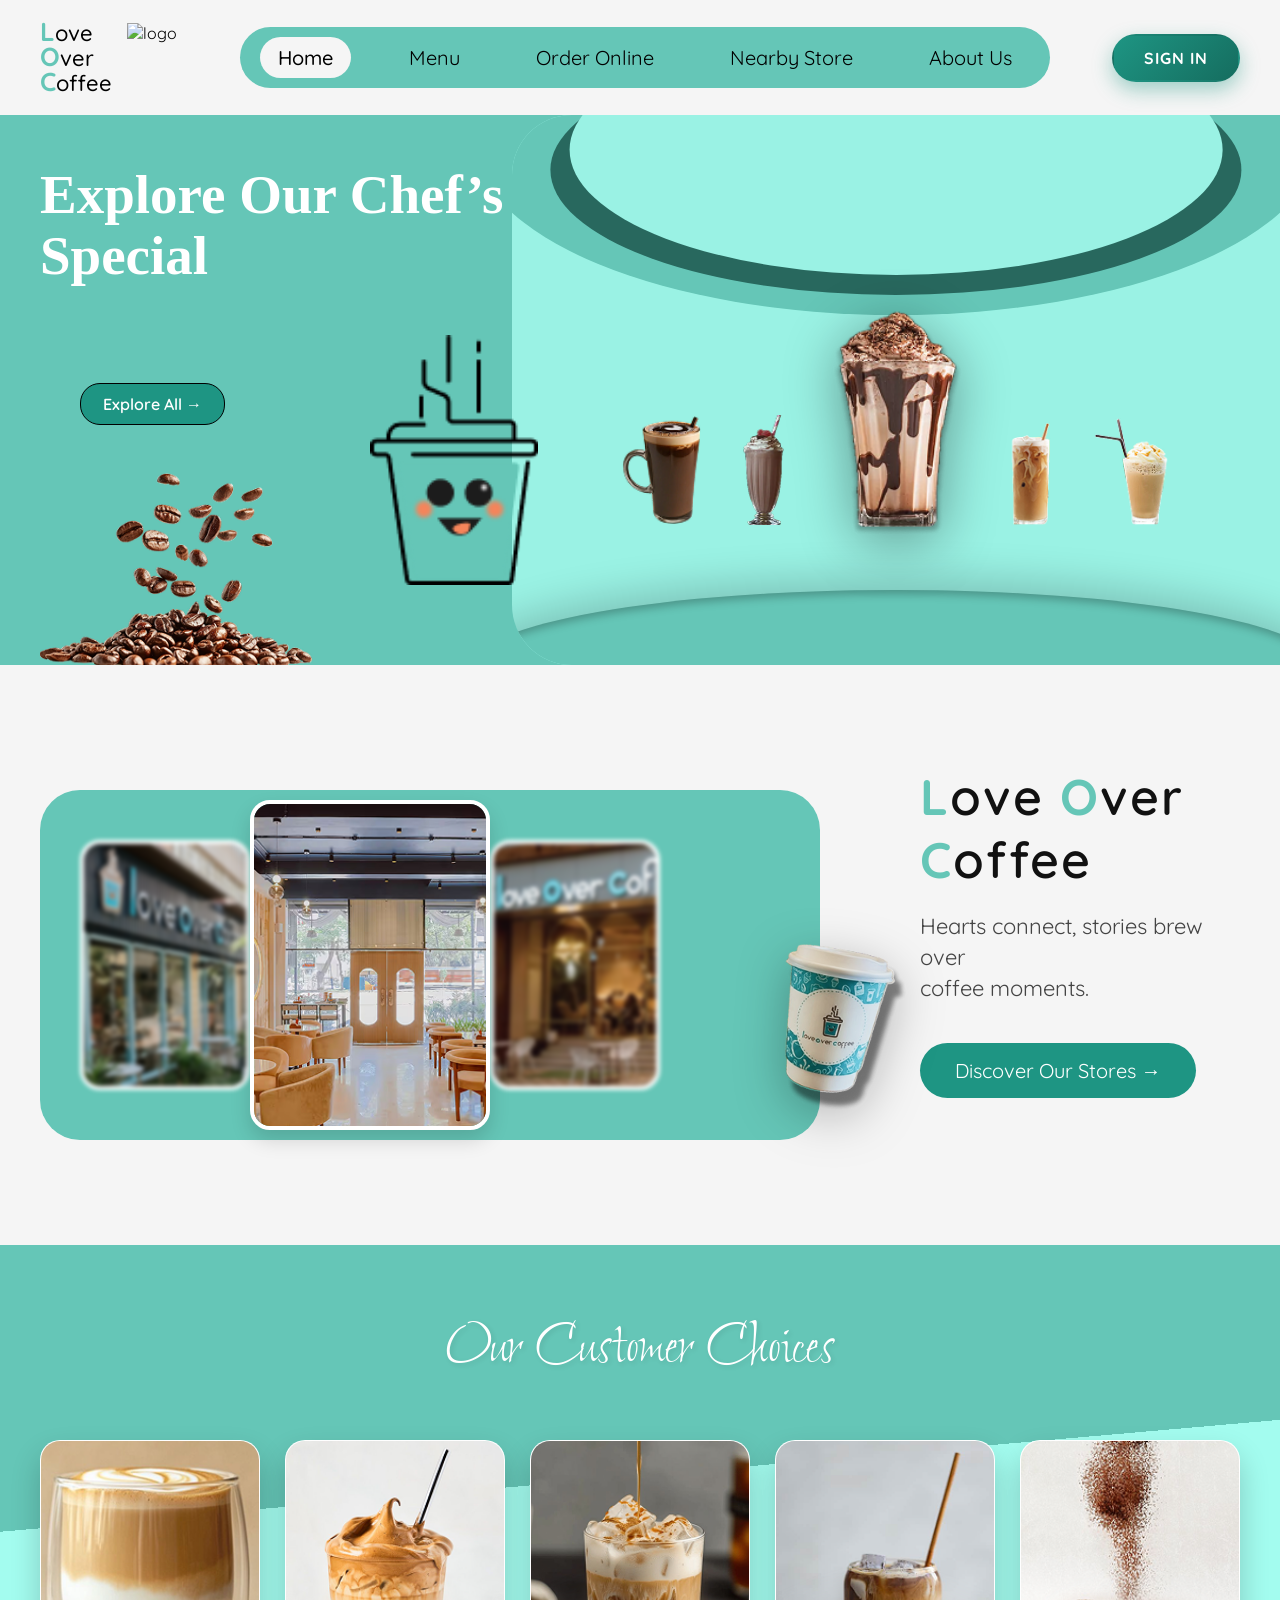
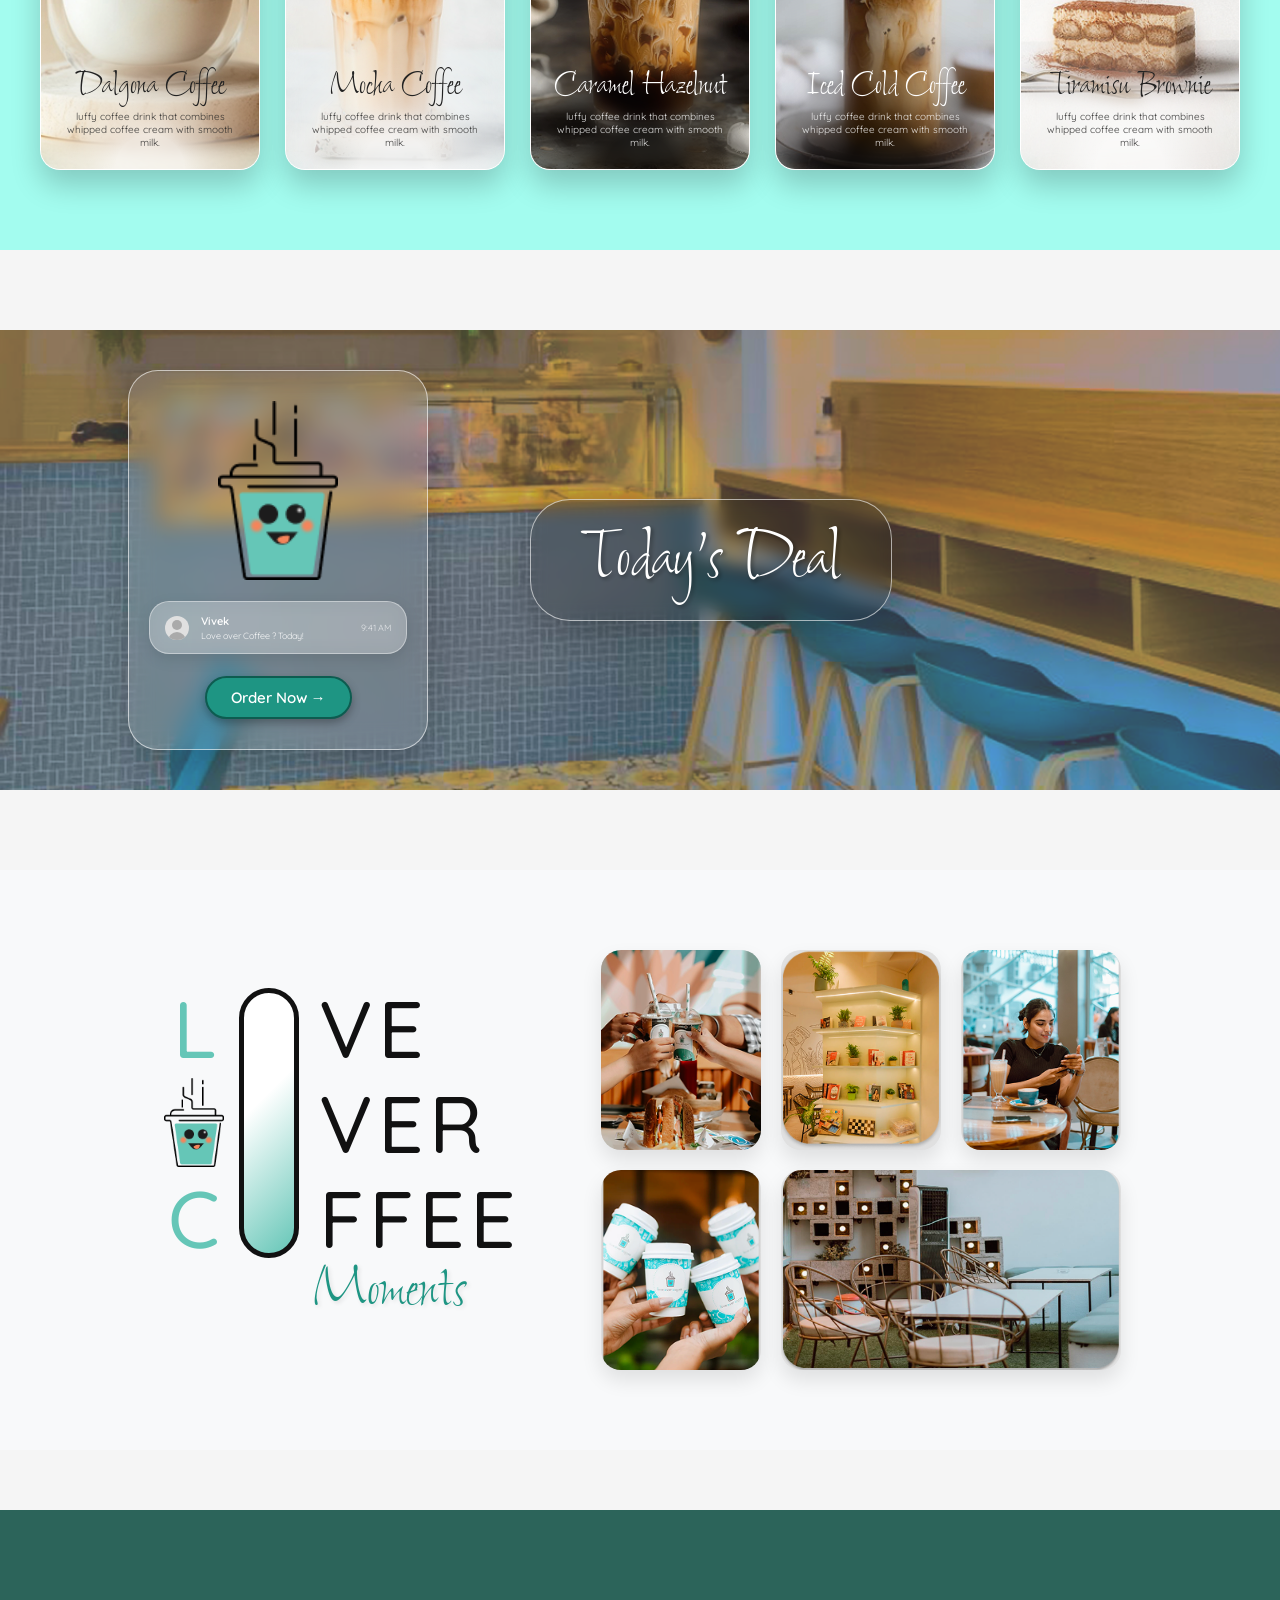
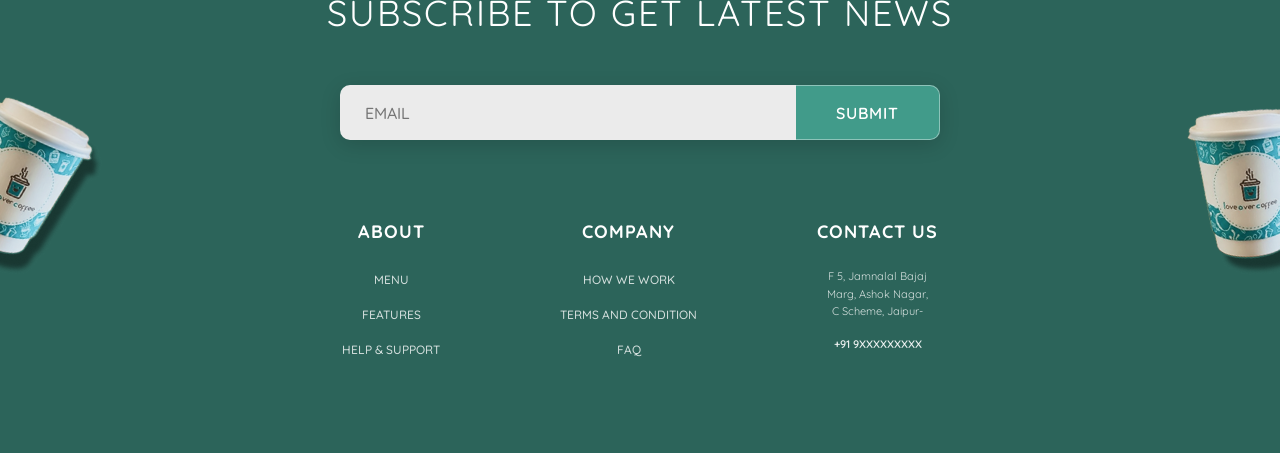
==== index.html @ 2e18c9c2 "Initial commit: Complete coffee shop landing page" ====
<!DOCTYPE html>
<html lang="en">
<head>
  <meta charset="UTF-8" />
  <meta name="viewport" content="width=device-width, initial-scale=1.0"/>
  <title>Love Over Coffee</title>
  <link rel="stylesheet" href="style.css" />
  <link href="https://fonts.googleapis.com/css2?family=Quicksand:wght@400;600;700&display=swap" rel="stylesheet">
  <link href="https://fonts.googleapis.com/css2?family=Shalimar&display=swap" rel="stylesheet">
</head>

<body>

<!-- NAVBAR -->
<header class="navbar">
    <div class="logo">

        <div class="logo-text">
          <span class="l">L</span><span>ove</span><br>
          <span class="o">O</span><span>ver</span><br>
          <span class="c">C</span><span>offee</span>
        </div>
      
        <img src="assets/images/logo.png" alt="logo" class="logo-icon">
      
      </div>
  <nav class="menu">
    <a class="active">Home</a>
    <a>Menu</a>
    <a>Order Online</a>
    <a>Nearby Store</a>
    <a>About Us</a>
  </nav>

  <button class="btn">Sign In</button>
</header>

<!-- HERO -->
<section class="hero">

    <!-- LEFT CONTENT -->
    <div class="hero-left">
      <h1>Explore Our Chef’s<br>Special</h1>
      <div class="hero-left-bottom">
        <img src="assets/Hero/beans.png" class="beans">
        <button class="explore-btn">Explore All &rarr;</button>
        <img src="assets/images/Logo.png" class="hero-cup">
      </div>
    </div>
  
    <!-- RIGHT SHOWCASE -->
    <div class="hero-right">
  
      <!-- BACKGROUND CURVES -->
      <div class="bg">
        <div class="ellipse e1"></div>
        <div class="ellipse e2"></div>
        <div class="ellipse e3"></div>
        <div class="ellipse e4"></div>
        
      </div>
  
      <!-- COFFEE IMAGES -->
      <div class="carousel">
        <img src="assets/Hero/c1.png" class="coffee" onclick="moveToCenter(0)">
        <img src="assets/Hero/c2.png" class="coffee" onclick="moveToCenter(1)">
        <img src="assets/Hero/c3.png" class="coffee active" onclick="moveToCenter(2)">
        <img src="assets/Hero/c4.png" class="coffee" onclick="moveToCenter(3)">
        <img src="assets/Hero/c5.png" class="coffee" onclick="moveToCenter(4)">
      </div>
  
    </div>
  </section>

<!-- ABOUT / STORES -->
<section class="about-stores">
  <div class="about-left">
    <div class="green-blob"></div>
    <div class="store-collage">
      <img src="assets/images/store1.png" alt="Store Front" class="store-img img1">
      <img src="assets/images/store2.png" alt="Store Interior" class="store-img img2">
      <img src="assets/images/store3.png" alt="Store Exterior" class="store-img img3">
    </div>
    <img src="assets/images/coffeeCup.png" alt="Coffee Cup" class="about-cup">
  </div>
  
  <div class="about-right">
    <h2><span class="teal">L</span>ove <span class="teal">O</span>ver <span class="teal">C</span>offee</h2>
    <p>Hearts connect, stories brew over<br>coffee moments.</p>
    <button class="discover-btn">Discover Our Stores &rarr;</button>
  </div>
</section>

<!-- CUSTOMER CHOICES -->
<section class="choices">
  <h2>Our Customer Choices</h2>

  <div class="cards">
    <div class="card">
      <div class="card-img-wrapper">
        <img src="assets/images/dalgona.png">
        <div class="blur-overlay"></div>
      </div>
      <div class="card-content">
        <h3>Dalgona Coffee</h3>
        <p>luffy coffee drink that combines<br>whipped coffee cream with smooth milk.</p>
      </div>
    </div>

    <div class="card">
      <div class="card-img-wrapper">
        <img src="assets/images/mocha.png">
        <div class="blur-overlay"></div>
      </div>
      <div class="card-content">
        <h3>Mocha Coffee</h3>
        <p>luffy coffee drink that combines<br>whipped coffee cream with smooth milk.</p>
      </div>
    </div>

    <div class="card">
      <div class="card-img-wrapper">
        <img src="assets/images/caramel.png">
        <div class="blur-overlay"></div>
      </div>
      <div class="card-content">
        <h3>Caramel Hazelnut</h3>
        <p>luffy coffee drink that combines<br>whipped coffee cream with smooth milk.</p>
      </div>
    </div>

    <div class="card">
      <div class="card-img-wrapper">
        <img src="assets/images/iced.png">
        <div class="blur-overlay"></div>
      </div>
      <div class="card-content">
        <h3>Iced Cold Coffee</h3>
        <p>luffy coffee drink that combines<br>whipped coffee cream with smooth milk.</p>
      </div>
    </div>

    <div class="card">
      <div class="card-img-wrapper">
        <img src="assets/images/tiramisu.png">
        <div class="blur-overlay"></div>
      </div>
      <div class="card-content">
        <h3>Tiramisu Brownie</h3>
        <p>luffy coffee drink that combines<br>whipped coffee cream with smooth milk.</p>
      </div>
    </div>
  </div>
</section>

<!-- OFFER -->
<section class="offer">
  <div class="offer-content">
    
    <!-- Left Glass Panel -->
    <div class="offer-glass-panel">
      <!-- Cute Cup Placeholder -->
      <img src="assets/images/Logo.png" alt="Cute Cup" class="offer-cup-img">
      
      <!-- Notification Bubble -->
      <div class="offer-notification">
        <div class="notif-avatar"></div>
        <div class="notif-text">
          <strong>Vivek</strong>
          <p>Love over Coffee ? Today!</p>
        </div>
        <span class="notif-time">9:41 AM</span>
      </div>
      
      <!-- Order Button -->
      <button class="offer-order-btn">Order Now &rarr;</button>
    </div>
    
    <!-- Right Title Box -->
    <div class="offer-title-box">
      <h2>Today's Deal</h2>
    </div>
    
  </div>
</section>

<!-- GALLERY -->
<section class="gallery">
  <div class="gallery-content">
    
    <!-- Left: Typography Art -->
    <div class="gallery-text-art">
      <div class="text-grid">
        <!-- Row 1 -->
        <div class="text-row">
          <span class="teal-text left-char">L</span>
          <span class="right-chars">VE</span>
        </div>
        <!-- Row 2 -->
        <div class="text-row">
          <div class="left-char cup-char">
            <img src="assets/images/Logo.png" alt="Cup Icon">
          </div>
          <span class="right-chars">VER</span>
        </div>
        <!-- Row 3 -->
        <div class="text-row">
          <span class="teal-text left-char">C</span>
          <span class="right-chars">FFEE</span>
        </div>
        
        <!-- The Absolute Tall O -->
        <div class="tall-o"></div>
      </div>
      
      <div class="inspiration-text">Moments</div>
    </div>
    
    <!-- Right: Image Collage -->
    <div class="gallery-images">
      <img src="assets/gallery/img1.png" class="gal-img img-1" alt="Gallery Image">
      <img src="assets/gallery/img2.png" class="gal-img img-2" alt="Gallery Image">
      <img src="assets/gallery/img3.png" class="gal-img img-3" alt="Gallery Image">
      <img src="assets/gallery/img4.png" class="gal-img img-4" alt="Gallery Image">
      <img src="assets/gallery/img5.png" class="gal-img img-5" alt="Gallery Image">
    </div>

  </div>
</section>

<!-- FOOTER -->
<footer class="site-footer">
  <!-- Decorative Cups -->
  <img src="assets/images/coffeeCup.png" alt="Decorative Cup" class="footer-cup left-cup">
  <img src="assets/images/coffeeCup.png" alt="Decorative Cup" class="footer-cup right-cup">
  
  <div class="footer-content">
    <h2 class="footer-heading">SUBSCRIBE TO GET LATEST NEWS</h2>

    <div class="subscribe-box">
      <input type="email" placeholder="EMAIL"/>
      <button>SUBMIT</button>
    </div>

    <div class="footer-links-grid">
      <div class="footer-col">
        <h3>ABOUT</h3>
        <ul>
          <li><a href="#">MENU</a></li>
          <li><a href="#">FEATURES</a></li>
          <li><a href="#">HELP & SUPPORT</a></li>
        </ul>
      </div>

      <div class="footer-col">
        <h3>COMPANY</h3>
        <ul>
          <li><a href="#">HOW WE WORK</a></li>
          <li><a href="#">TERMS AND CONDITION</a></li>
          <li><a href="#">FAQ</a></li>
        </ul>
      </div>

      <div class="footer-col contact-col">
        <h3>CONTACT US</h3>
        <p>F 5, Jamnalal Bajaj<br>Marg, Ashok Nagar,<br>C Scheme, Jaipur-</p>
        <p class="phone">+91 9XXXXXXXXX</p>
      </div>
    </div>
  </div>
</footer>

<script src="script.js"></script>
</body>
</html>
---- style.css ----
* {
    margin: 0;
    padding: 0;
    box-sizing: border-box;
    font-family: 'Quicksand', sans-serif;
  }
  
  body {
    background: #f5f5f5;
  }
  
  /* NAVBAR */
 
  
  .logo {
    display: flex;
    align-items: center;
    gap: 15px;
  }
  
  /* TEXT STYLE */
  .logo-text {
    font-size: 22px;
    line-height: 24px;
    font-weight: 500;
  }
  
  /* Highlight letters */
  .logo-text .l,
  .logo-text .o,
  .logo-text .c {
    color: #65C6B7;
    font-weight: 700;
    font-size: 26px;
  }
  
  /* ICON */
  .logo-icon {
    height: 55px;
  }
  .navbar {
    display: flex;
    justify-content: space-between;
    align-items: center;
    padding: 20px 40px;
  }
  
  /* MENU CONTAINER */
  .menu {
    display: flex;
    gap: 40px;
    background: #65C6B7;
    padding: 10px 20px;
    border-radius: 50px;
  }
  
  /* LINKS */
  .menu a {
    text-decoration: none;
    color: black;
    font-size: 20px;
    padding: 8px 18px;
    border-radius: 30px;
    transition: all 0.3s ease;
    cursor: pointer;
  }
  
  /* ACTIVE TAB */
  .menu .active {
    background: #f5f5f5;
    font-weight: 500;
  }
  
  /* HOVER EFFECT 🔥 */
  .menu a:hover {
    background: rgba(255, 255, 255, 0.7);
    transform: translateY(-2px);
  }
  
  /* SIGN IN BUTTON */
  .signin {
    background: #65C6B7;
    border: none;
    padding: 10px 20px;
    border-radius: 30px;
    font-size: 16px;
    cursor: pointer;
    transition: 0.3s;
  }
  
  .signin:hover {
    transform: scale(1.05);
  }
  
  /* LOGO */
  .logo-icon {
    height: 70px;
  }

  
  
  .btn {
    background: linear-gradient(135deg, #1e9583 0%, #156d5f 100%);
    color: white;
    border: 2px solid transparent;
    padding: 12px 30px;
    border-radius: 30px;
    font-size: 16px;
    font-weight: 700;
    font-family: 'Quicksand', sans-serif;
    letter-spacing: 1px;
    text-transform: uppercase;
    cursor: pointer;
    box-shadow: 0 8px 20px rgba(30, 149, 131, 0.4);
    transition: all 0.3s cubic-bezier(0.25, 0.8, 0.25, 1);
    position: relative;
    overflow: hidden;
  }
  
  .btn::before {
    content: '';
    position: absolute;
    top: 0;
    left: -150%;
    width: 60%;
    height: 100%;
    background: linear-gradient(to right, rgba(255,255,255,0) 0%, rgba(255,255,255,0.4) 50%, rgba(255,255,255,0) 100%);
    transform: skewX(-25deg);
    transition: left 0.6s ease;
  }

  .btn:hover::before {
    left: 150%;
  }

  .btn:hover {
    transform: translateY(-3px);
    box-shadow: 0 12px 25px rgba(30, 149, 131, 0.6);
    background: linear-gradient(135deg, #24b09b 0%, #1a8271 100%);
  }
  
  .btn:active {
    transform: translateY(1px);
    box-shadow: 0 5px 10px rgba(30, 149, 131, 0.4);
  }
  
  /* HERO */
  .hero {
    display: flex;
    position: relative;
    padding: 40px 0 0 40px;
    background: #65C6B7;
    margin-bottom: 20px;
    overflow: hidden;
    z-index: 2;
    height: 550px;
  }
  
  .hero-left {
    width: 45%;
    color: white;
    display: flex;
    flex-direction: column;
    position: relative;
    z-index: 10;
  }
  
  .hero-left h1 {
    font-size: 55px;
    font-family: serif;
    line-height: 1.1;
    margin-top: 10px;
  }
  
  .hero-left-bottom {
    position: absolute;
    bottom: 0;
    left: 0;
    width: 100%;
    height: 350px;
  }
  
  .beans {
    width: 280px;
    position: absolute;
    top: 150px;
    /* bottom: -60px; */
    left: 0px;
  }
  
  .explore-btn {
    background: #1E9583;
    color: white;
    border: 1px solid #000;
    padding: 10px 22px;
    border-radius: 20px;
    cursor: pointer;
    position: absolute;
    bottom: 240px;
    left: 40px;
    font-size: 16px;
    font-weight: 600;
    white-space: nowrap;
    z-index: 2;
  }
  
  .hero-cup {
    height: 250px;
    position: absolute;
    bottom: 80px;
    left: 330px;
    z-index: 1;
  }
  
  .hero-right {
    position: absolute;
    right: 0;
    top: 0;
    width: 60%;
    height: 100%;
    display: flex;
    align-items: center;
    justify-content: center;
    z-index: 1;
  }
  
  .bg {
    position: absolute;
    width: 100%;
    height: 100%;
    top: 0;
    left: 0;
    overflow: hidden;
    background: #9AF2E4;
    pointer-events: none;
    border-top-left-radius: 60px;
    border-bottom-left-radius: 60px;
  }
  
  .ellipse {
    position: absolute;
    border-radius: 50%;
  }
  
  .e1 {
    width: 110%;
    height: 150px;
    background: #65C6B7;
    box-shadow: 
          inset 0 4px 8px rgba(0,0,0,0.25),
          0 -10px 40px rgba(0,0,0,0.2);
    left: -5%;
    bottom: 0;
    transform: translateY(50%);
  }
  
  .e2 {
    width: 110%;
    height: 350px;
    top: -150px;
    left: -5%;
    background: #65C6B7;
  }
  
  .e3 {
    width: 90%;
    height: 250px;
    left: 50%;
    top: -70px;
    background: #28685e;
    transform: translateX(-50%);
  }
  
  .e4 {
    width: 85%;
    height: 250px;
    left: 50%;
    background: #9AF2E4;
    top: -90px;
    transform: translateX(-50%);
  }
  
  .light {
    position: absolute;
    left: 50%;
    top: 50px;
    width: 250px;
    height: 450px;
    background: linear-gradient(to bottom, rgba(255,255,255,0.7), transparent);
    clip-path: polygon(30% 0, 70% 0, 100% 100%, 0 100%);
    transform: translateX(-50%);
    z-index: 1;
    pointer-events: none;
  }
  
  
  .carousel {
    position: absolute;
    width: 100%;
    top: 190px;
    display: flex;
    justify-content: center;
    align-items: flex-end;
    gap: 35px;
  }
  
  /* COFFEE IMAGES */
  .coffee {
    height: 110px;
    cursor: pointer;
    transition: all 0.6s ease;
  }
  
  /* CENTER IMAGE */
  .coffee.active {
    height: 220px;
    transform: scale(1.1);
    z-index: 10;
    filter: drop-shadow(0 10px 25px rgba(0,0,0,0.4));
  }
  
  /* ABOUT STORES SECTION */
  .about-stores {
    display: flex;
    align-items: flex-start;
    /* justify-content: center; */
    padding: 80px 40px;
    background: #f5f5f5;
    gap: 380px;
    overflow: hidden;
  }
  
  .about-left {
    position: relative;
    width: 500px;
    height: 400px;
    display: flex;
    align-items: center;
  }
  
  .green-blob {
    position: absolute;
    left: 0;
    width: 780px;
    height: 350px;
    background: #65C6B7;
    border-radius: 40px;
    z-index: 1;
  }
  
  .store-collage {
    position: relative;
    z-index: 2;
    display: flex;
    align-items: center;
    
    margin-left: 40px;
  }
  
  .store-img {
    border-radius: 20px;
    object-fit: cover;
    border: 4px solid white;
    background: #ccc;
  }
  
  .img1, .img3 {
    width: 170px;
    height: 250px;
    filter: blur(2px);
    transition: filter 0.3s ease;
  }
  
  .img1:hover, .img3:hover {
    filter: blur(0);
  }
  
  .img2 {
    width: 240px;
    height: 330px;
    z-index: 3;
    box-shadow: 0 10px 20px rgba(0,0,0,0.15);
  }
  
  .about-cup {
    position: absolute;
    right: -420px;
    bottom: 20px;
    height: 250px;
    z-index: 4;
    filter: drop-shadow(0 15px 25px rgba(0,0,0,0.3));
  }
  
  .about-right {
    width: 450px;
  }
  
  .about-right h2 {
    font-size: 50px;
    font-weight: 600;
    color: #111;
    letter-spacing: 2px;
    margin-bottom: 20px;
  }
  
  .about-right h2 .teal {
    color: #65C6B7;
    font-weight: 700;
  }
  
  .about-right p {
    font-size: 22px;
    color: #444;
    margin-bottom: 40px;
    line-height: 1.4;
  }
  
  .discover-btn {
    background: #1E9583;
    color: white;
    border: none;
    padding: 15px 35px;
    border-radius: 30px;
    font-size: 20px;
    cursor: pointer;
    display: inline-flex;
    align-items: center;
    gap: 10px;
    transition: all 0.3s;
  }
  
  .discover-btn:hover {
    background: #157A6B;
    transform: translateY(-2px);
  }

  /* CARDS SECTION */
  .choices {
    background: linear-gradient(175deg, #65C6B7 40%, #a3fcef 40%);
    padding: 60px 20px 80px 20px;
    text-align: center;
    overflow: hidden;
  }
  
  .choices h2 {
    font-family: 'Shalimar', cursive;
    font-size: 70px;
    color: white;
    font-weight: 400;
    margin-bottom: 50px;
    text-shadow: 2px 2px 5px rgba(0,0,0,0.1);
  }
  
  .cards {
    display: flex;
    justify-content: center;
    gap: 25px;
    flex-wrap: wrap;
  }
  
  .card {
    width: 220px;
    height: 330px;
    position: relative;
    border-radius: 20px;
    overflow: hidden;
    box-shadow: 0 15px 30px rgba(0,0,0,0.2);
    border: 1px solid rgba(255,255,255,0.3);
    background: #fff;
  }
  
  .card-img-wrapper {
    position: absolute;
    top: 0;
    left: 0;
    width: 100%;
    height: 100%;
    z-index: 1;
  }
  
  .card-img-wrapper img {
    width: 100%;
    height: 100%;
    object-fit: cover;
  }
  
  .blur-overlay {
    position: absolute;
    bottom: 0;
    left: 0;
    width: 100%;
    height: 100%;
    backdrop-filter: blur(8px);
    -webkit-backdrop-filter: blur(8px);
    -webkit-mask-image: radial-gradient(circle at bottom center, black 10%, transparent 60%);
    mask-image: radial-gradient(circle at bottom center, black 10%, transparent 60%);
  }
  
  /* Color overlays for readability based on card index */
  .card:nth-child(1) .blur-overlay,
  .card:nth-child(2) .blur-overlay,
  .card:nth-child(5) .blur-overlay {
    background: radial-gradient(circle at bottom center, rgba(255,255,255,0.7) 10%, transparent 60%);
  }
  
  .card:nth-child(3) .blur-overlay,
  .card:nth-child(4) .blur-overlay {
    background: radial-gradient(circle at bottom center, rgba(0,0,0,0.6) 10%, transparent 60%);
  }
  
  .card-content {
    position: absolute;
    bottom: 0;
    left: 0;
    width: 100%;
    padding: 20px 15px;
    z-index: 2;
    text-align: center;
    display: flex;
    flex-direction: column;
    align-items: center;
  }
  
  .card:nth-child(1) .card-content,
  .card:nth-child(2) .card-content,
  .card:nth-child(5) .card-content {
    color: #222;
  }
  
  .card:nth-child(3) .card-content,
  .card:nth-child(4) .card-content {
    color: #fff;
  }
  
  .card-content h3 {
    font-family: 'Shalimar', cursive;
    font-size: 38px;
    font-weight: 400;
    margin-bottom: 5px;
    line-height: 1;
  }
  
  .card-content p {
    font-size: 10px;
    line-height: 1.3;
    opacity: 0.85;
    width: 90%;
  }
  
  /* OFFER SECTION */
  .offer {
    background: url('assets/images/offerBG.png') no-repeat center center/cover;
    min-height: 450px;
    display: flex;
    align-items: center;
    padding: 40px 10%;
    margin: 80px 0;
    position: relative;
    overflow: hidden;
  }
  
  .offer-content {
    display: flex;
    align-items: center;
    width: 100%;
    position: relative;
  }
  
  /* Glass Panel */
  .offer-glass-panel {
    width: 300px;
    height: 380px;
    background: rgba(255, 255, 255, 0.1);
    backdrop-filter: blur(12px);
    -webkit-backdrop-filter: blur(12px);
    border: 1px solid rgba(255, 255, 255, 0.6);
    border-radius: 30px;
    display: flex;
    flex-direction: column;
    align-items: center;
    padding: 20px;
    box-shadow: 0 15px 35px rgba(0,0,0,0.2);
    z-index: 2;
  }
  
  .offer-cup-img {
    width: 120px;
    margin-top: 10px;
    margin-bottom: auto;
  }
  
  /* Notification Bubble */
  .offer-notification {
    width: 100%;
    background: rgba(255, 255, 255, 0.25);
    backdrop-filter: blur(10px);
    -webkit-backdrop-filter: blur(10px);
    border: 1px solid rgba(255, 255, 255, 0.4);
    border-radius: 20px;
    display: flex;
    align-items: center;
    padding: 12px 15px;
    gap: 12px;
    margin-bottom: auto;
    box-shadow: 0 5px 15px rgba(0,0,0,0.1);
  }
  
  .notif-avatar {
    width: 24px;
    height: 24px;
    background: #e0e0e0;
    border-radius: 50%;
    position: relative;
    overflow: hidden;
    display: flex;
    justify-content: center;
    align-items: flex-end;
  }
  
  .notif-avatar::before {
    content: '';
    position: absolute;
    top: 4px;
    width: 10px;
    height: 10px;
    background: #aaa;
    border-radius: 50%;
  }
  .notif-avatar::after {
    content: '';
    position: absolute;
    bottom: -4px;
    width: 18px;
    height: 12px;
    background: #aaa;
    border-radius: 10px 10px 0 0;
  }
  
  .notif-text {
    flex: 1;
    color: white;
  }
  
  .notif-text strong {
    display: block;
    font-size: 11px;
    font-weight: 600;
    margin-bottom: 2px;
  }
  
  .notif-text p {
    font-size: 9px;
    margin: 0;
    opacity: 0.9;
  }
  
  .notif-time {
    font-size: 9px;
    color: white;
    opacity: 0.7;
  }
  
  /* Order Button */
  .offer-order-btn {
    background: #1E9583;
    color: white;
    border: 2px solid #0d5c50;
    padding: 10px 24px;
    border-radius: 25px;
    font-size: 15px;
    font-weight: 600;
    cursor: pointer;
    display: flex;
    align-items: center;
    gap: 8px;
    margin-bottom: 10px;
    box-shadow: 0 4px 10px rgba(0,0,0,0.3);
    transition: transform 0.2s;
  }
  
  .offer-order-btn:hover {
    transform: scale(1.05);
  }
  
  /* Title Box */
  .offer-title-box {
    margin-left: 10%;
    background: rgba(0, 0, 0, 0.15);
    backdrop-filter: blur(8px);
    -webkit-backdrop-filter: blur(8px);
    border: 1px solid rgba(255, 255, 255, 0.6);
    border-radius: 40px;
    padding: 20px 50px;
    box-shadow: 0 10px 30px rgba(0,0,0,0.2);
    z-index: 1;
  }
  
  .offer-title-box h2 {
    font-family: 'Brush Script MT', 'Shalimar', cursive;
    font-size: 80px;
    color: white;
    font-weight: normal;
    margin: 0;
    text-shadow: 2px 2px 4px rgba(0,0,0,0.4);
    line-height: 1;
  }
  
  /* GALLERY SECTION */
  .gallery {
    padding: 80px 5%;
    background: #f8f9fa;
    display: flex;
    justify-content: center;
  }
  
  .gallery-content {
    display: flex;
    align-items: center;
    justify-content: center;
    width: 100%;
    max-width: 1200px;
    gap: 80px;
  }
  
  /* Typography Art */
  .gallery-text-art {
    display: flex;
    flex-direction: column;
    align-items: center;
  }
  
  .text-grid {
    position: relative;
    display: flex;
    flex-direction: column;
    gap: 15px;
  }
  
  .text-row {
    display: flex;
    align-items: center;
    height: 80px;
  }
  
  .left-char {
    width: 70px;
    text-align: center;
    font-size: 80px;
    font-weight: 500;
    font-family: 'Quicksand', sans-serif;
  }
  
  .teal-text {
    color: #65C6B7;
  }
  
  .cup-char {
    display: flex;
    justify-content: center;
    align-items: center;
  }
  
  .cup-char img {
    width: 60px;
    height: auto;
  }
  
  .right-chars {
    margin-left: 90px;
    font-size: 80px;
    font-weight: 500;
    font-family: 'Quicksand', sans-serif;
    letter-spacing: 5px;
    color: #111;
  }
  
  .tall-o {
    position: absolute;
    left: 80px;
    top: 0;
    width: 60px;
    height: 100%;
    border: 5px solid #111;
    border-radius: 40px;
    background: linear-gradient(135deg, #fff 40%, #65C6B7 100%);
  }
  
  .inspiration-text {
    font-family: 'Shalimar', cursive;
    font-size: 70px;
    color: #1E9583;
    margin-top: -10px;
    margin-left: 100px;
    text-shadow: 2px 2px 4px rgba(0,0,0,0.1);
  }
  
  /* Image Collage Grid */
  .gallery-images {
    display: grid;
    grid-template-columns: 160px 160px 160px;
    grid-template-rows: 200px 200px;
    gap: 20px;
  }
  
  .gal-img {
    width: 100%;
    height: 100%;
    object-fit: cover;
    border-radius: 20px;
    box-shadow: 0 10px 20px rgba(0,0,0,0.1);
    background: #e0e0e0;
  }
  
  .img-1 { grid-column: 1; grid-row: 1; }
  .img-2 { grid-column: 2; grid-row: 1; }
  .img-3 { grid-column: 3; grid-row: 1; }
  .img-4 { grid-column: 1; grid-row: 2; }
  .img-5 { grid-column: 2 / span 2; grid-row: 2; }
  
  /* FOOTER */
  .site-footer {
    background: #2C645A;
    color: white;
    text-align: center;
    padding: 80px 20px;
    position: relative;
    overflow: hidden;
    margin-top: 60px;
  }
  
  .footer-cup {
    position: absolute;
    top: 50%;
    transform: translateY(-50%);
    width: 250px;
    z-index: 1;
  }
  
  .left-cup {
    left: -100px;
    transform: translateY(-50%) rotate(15deg);
  }
  
  .right-cup {
    right: -100px;
    transform: translateY(-50%) rotate(-15deg);
  }
  
  .footer-content {
    position: relative;
    z-index: 2;
    max-width: 1000px;
    margin: 0 auto;
    display: flex;
    flex-direction: column;
    align-items: center;
  }
  
  .footer-heading {
    font-family: 'Quicksand', sans-serif;
    font-size: 36px;
    font-weight: 400;
    letter-spacing: 2px;
    margin-bottom: 50px;
  }
  
  .subscribe-box {
    display: flex;
    align-items: stretch;
    margin-bottom: 80px;
    width: 100%;
    max-width: 600px;
    height: 55px;
    border-radius: 10px;
    box-shadow: 0 5px 20px rgba(0,0,0,0.15);
  }
  
  .subscribe-box input {
    flex: 1;
    padding: 0 25px;
    border: none;
    background: #ebebeb;
    color: #333;
    font-family: 'Quicksand', sans-serif;
    font-size: 16px;
    font-weight: 500;
    border-radius: 10px 0 0 10px;
    outline: none;
  }
  
  .subscribe-box button {
    padding: 0 40px;
    background: #419b8a;
    border: 1px solid rgba(255,255,255,0.4);
    border-left: none;
    color: white;
    font-family: 'Quicksand', sans-serif;
    font-size: 16px;
    font-weight: 600;
    letter-spacing: 1px;
    border-radius: 0 10px 10px 0;
    cursor: pointer;
    transition: background 0.3s;
  }
  
  .subscribe-box button:hover {
    background: #368575;
  }
  
  .footer-links-grid {
    display: flex;
    justify-content: center;
    gap: 120px;
    width: 100%;
  }
  
  .footer-col {
    display: flex;
    flex-direction: column;
    align-items: center;
    text-align: center;
  }
  
  .footer-col h3 {
    font-size: 18px;
    font-weight: 700;
    margin-bottom: 25px;
    letter-spacing: 1px;
  }
  
  .footer-col ul {
    list-style: none;
    padding: 0;
    margin: 0;
  }
  
  .footer-col ul li {
    margin-bottom: 15px;
  }
  
  .footer-col ul li a {
    color: white;
    text-decoration: none;
    font-size: 12px;
    font-weight: 500;
    opacity: 0.8;
    transition: opacity 0.3s;
  }
  
  .footer-col ul li a:hover {
    opacity: 1;
  }
  
  .footer-col p {
    font-size: 11px;
    line-height: 1.6;
    margin: 0 0 15px 0;
    opacity: 0.8;
  }
  
  .footer-col .phone {
    font-size: 11px;
    font-weight: 600;
    opacity: 0.9;
  }
  
  /* --- RESPONSIVENESS --- */
  
  /* Tablets (max-width: 1024px) */
  @media (max-width: 1024px) {
    .menu {
      gap: 15px;
      padding: 10px 15px;
    }
    .menu a {
      font-size: 16px;
      padding: 6px 12px;
    }
    .hero {
      height: 500px;
      margin-bottom: 20px;
      padding: 30px 0 0 30px;
    }
    .hero-left h1 {
      font-size: 45px;
    }
    .hero-cup {
      height: 200px;
      bottom: 60px;
      left: 45%;
    }
    .explore-btn {
      left: 30px;
      bottom: 200px;
    }
    .beans {
      width: 220px;
      top: 200px;
      left: 0px;
    }
    .e2 {
      top: -180px;
    }
    .e3 {
      top: -90px;
    }
    .e4 {
      top: -110px;
    }
    
    /* About Stores */
    .about-stores {
      flex-direction: column;
      gap: 50px;
      padding: 60px 20px;
      align-items: center;
    }
    .about-left {
      width: 100%;
      height: 350px;
      justify-content: center;
    }
    .green-blob {
      width: 600px;
      left: 50%;
      transform: translateX(-50%);
    }
    .store-collage {
      margin-left: -50px;
    }
    .img1, .img3 {
      width: 130px;
      height: 200px;
    }
    .img2 {
      width: 180px;
      height: 260px;
    }
    .about-cup {
      right: auto;
      left: 50%;
      margin-left: 150px;
      height: 200px;
    }
    .about-right {
      width: 100%;
      display: flex;
      flex-direction: column;
      align-items: center;
      text-align: center;
    }
    .about-right p {
      font-size: 16px;
    }

    /* Offer Section */
    .offer {
      padding: 40px 5%;
    }
    .offer-title-box {
      margin-left: 5%;
      padding: 20px 30px;
    }
    .offer-title-box h2 {
      font-size: 60px;
    }

    /* Gallery Section */
    .gallery-content {
      flex-direction: column;
      gap: 50px;
    }

    /* Footer Section */
    .footer-links-grid {
      gap: 40px;
    }
    .subscribe-box {
      max-width: 500px;
    }
    .left-cup, .right-cup {
      width: 180px;
    }
    .left-cup {
      left: -80px;
    }
    .right-cup {
      right: -80px;
    }
  }
  
  /* Mobile (max-width: 768px) */
  @media (max-width: 768px) {
    .navbar {
      flex-wrap: wrap;
      gap: 20px;
      justify-content: center;
      padding: 20px;
    }
    .menu {
      flex-wrap: wrap;
      justify-content: center;
      width: 100%;
    }
    .btn {
      display: none; 
    }
  
    .hero {
      flex-direction: column;
      height: auto;
      padding: 20px;
    }
    
    .hero-left {
      width: 100%;
      height: 350px; 
      margin-bottom: 20px;
    }
    
    .hero-left h1 {
      text-align: center;
      font-size: 35px;
      margin-top: 0;
    }
    
    .hero-left-bottom {
      position: relative;
      height: 250px;
      display: flex;
      justify-content: center;
      align-items: flex-end;
    }
    
    .beans, .explore-btn, .hero-cup {
      position: relative;
      top: auto;
      bottom: auto;
      left: auto;
    }
    
    .beans {
      width: 150px;
      margin-bottom: -20px;
    }
    
    .explore-btn {
      margin-bottom: 30px;
      margin-left: -20px;
      z-index: 10;
    }
    
    .hero-cup {
      height: 150px;
      margin-bottom: -10px;
      margin-left: -20px;
    }
  
    .hero-right {
      position: relative;
      width: 100%;
      height: 400px;
    }
  
    .bg {
      border-radius: 40px;
    }
  
    .e2 {
      height: 250px;
      top: -100px;
    }
    .e3 {
      height: 150px;
      top: -40px;
    }
    .e4 {
      height: 150px;
      top: -60px;
    }
    .e1 {
      height: 100px;
    }
    .light {
      height: 300px;
      top: 30px;
      width: 150px;
    }
    .carousel {
      top: 150px;
      gap: 15px;
    }
    .coffee {
      height: 70px;
    }
    .coffee.active {
      height: 150px;
    }
  
    .cards {
      flex-direction: column;
      align-items: center;
    }
    
    /* Gallery Section */
    .gallery-images {
      transform: scale(0.85);
      transform-origin: center;
      margin: -20px 0;
    }
    .text-grid {
      transform: scale(0.8);
      transform-origin: center;
    }

    /* About Stores */
    .about-stores {
      flex-direction: column;
      gap: 30px;
      padding: 40px 15px;
      align-items: center;
    }
    .about-left {
      width: 100%;
      height: 250px;
      justify-content: center;
    }
    .green-blob {
      width: 100%;
      max-width: 400px;
      height: 200px;
      left: 50%;
      transform: translateX(-50%);
    }
    .store-collage {
      margin-left: -40px;
      gap: 10px;
    }
    .img1, .img3 {
      width: 80px;
      height: 120px;
    }
    .img2 {
      width: 110px;
      height: 160px;
    }
    .about-cup {
      right: auto;
      left: 50%;
      margin-left: 70px;
      height: 140px;
      bottom: 20px;
    }
    .about-right {
      width: 100%;
      display: flex;
      flex-direction: column;
      align-items: center;
      text-align: center;
    }
    .about-right h2 {
      font-size: 32px;
    }
    .about-right p {
      font-size: 16px;
    }

    /* Offer Section */
    .offer-content {
      flex-direction: column;
      gap: 30px;
    }
    .offer-title-box {
      margin-left: 0;
      padding: 15px 30px;
    }
    .offer-title-box h2 {
      font-size: 50px;
    }

    /* Footer Section */
    .site-footer {
      padding: 60px 20px;
    }
    .footer-heading {
      font-size: 24px;
      margin-bottom: 30px;
    }
    .subscribe-box {
      height: 45px;
      margin-bottom: 50px;
    }
    .subscribe-box input {
      padding: 0 15px;
      font-size: 14px;
    }
    .subscribe-box button {
      padding: 0 20px;
      font-size: 14px;
    }
    .footer-links-grid {
      flex-direction: column;
      gap: 40px;
    }
    .left-cup, .right-cup {
      opacity: 0.15;
      width: 150px;
    }
    .left-cup {
      left: -70px;
    }
    .right-cup {
      right: -70px;
    }
  }
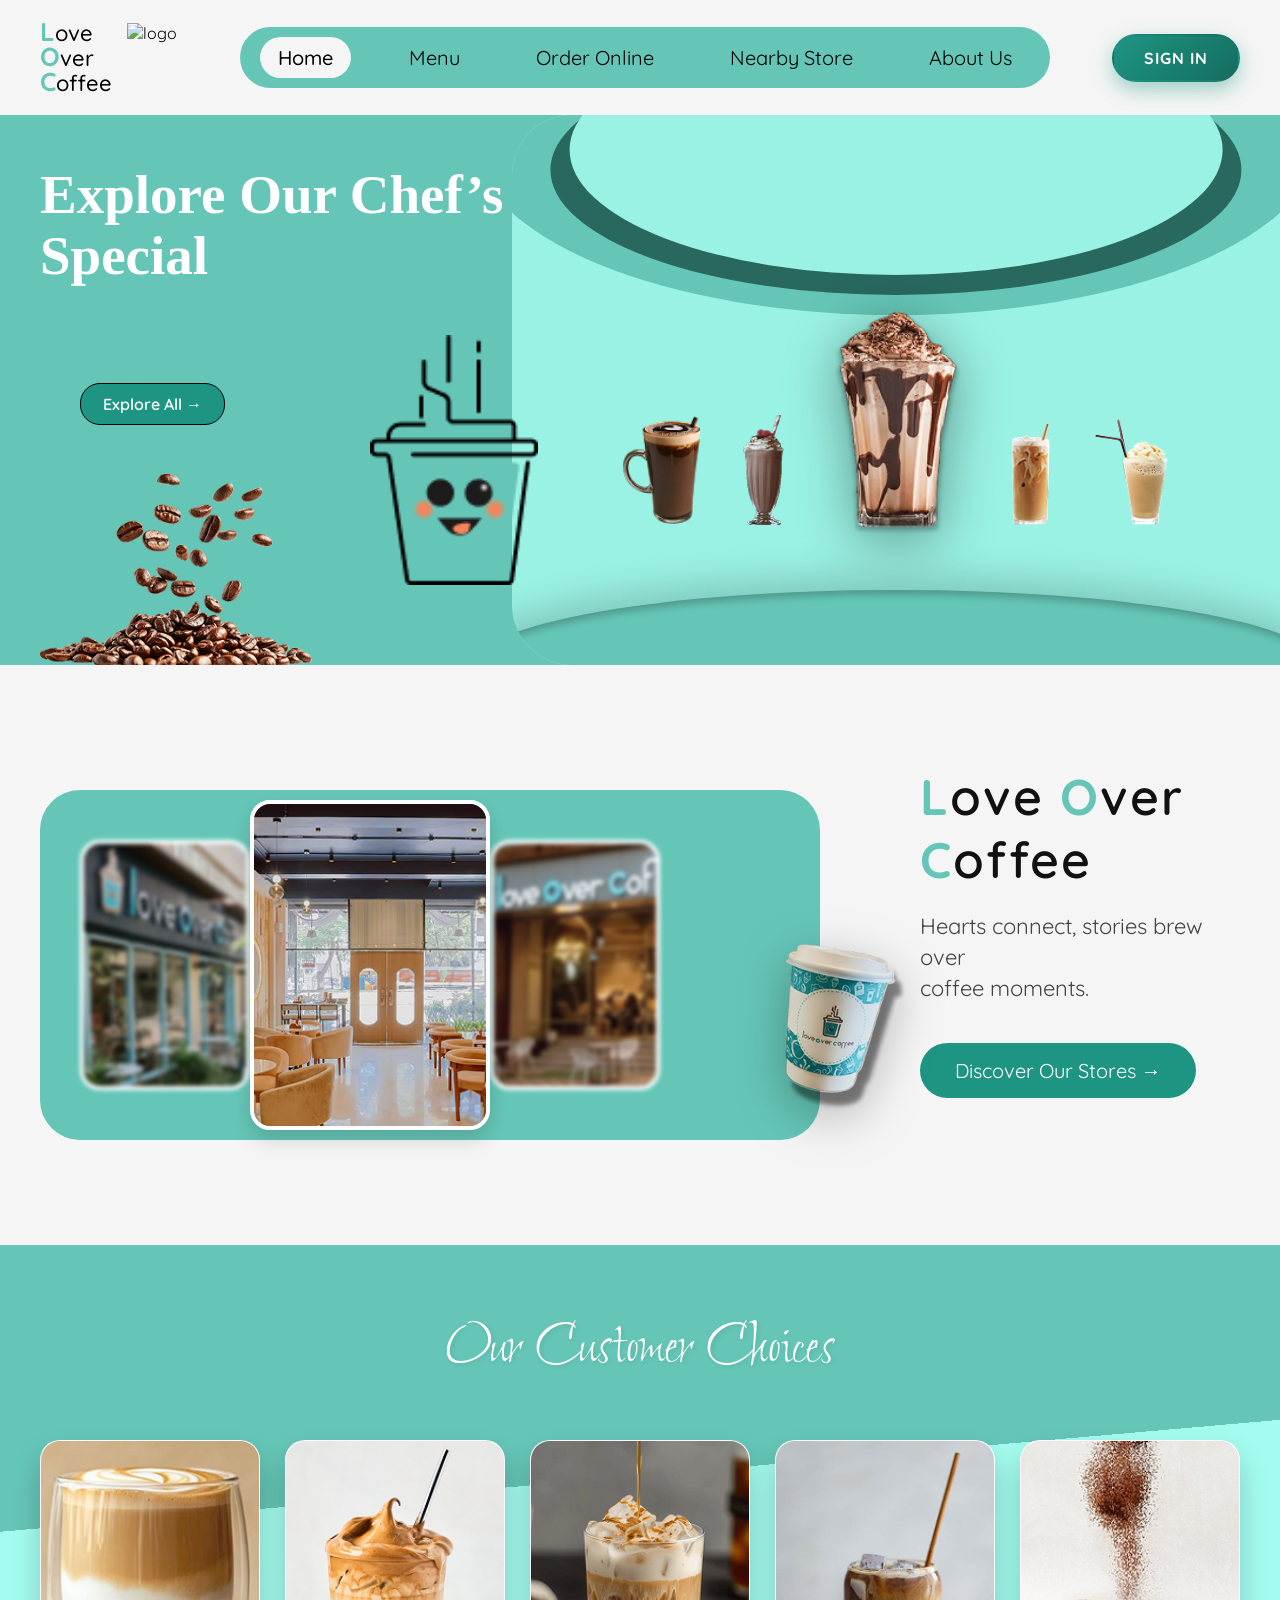
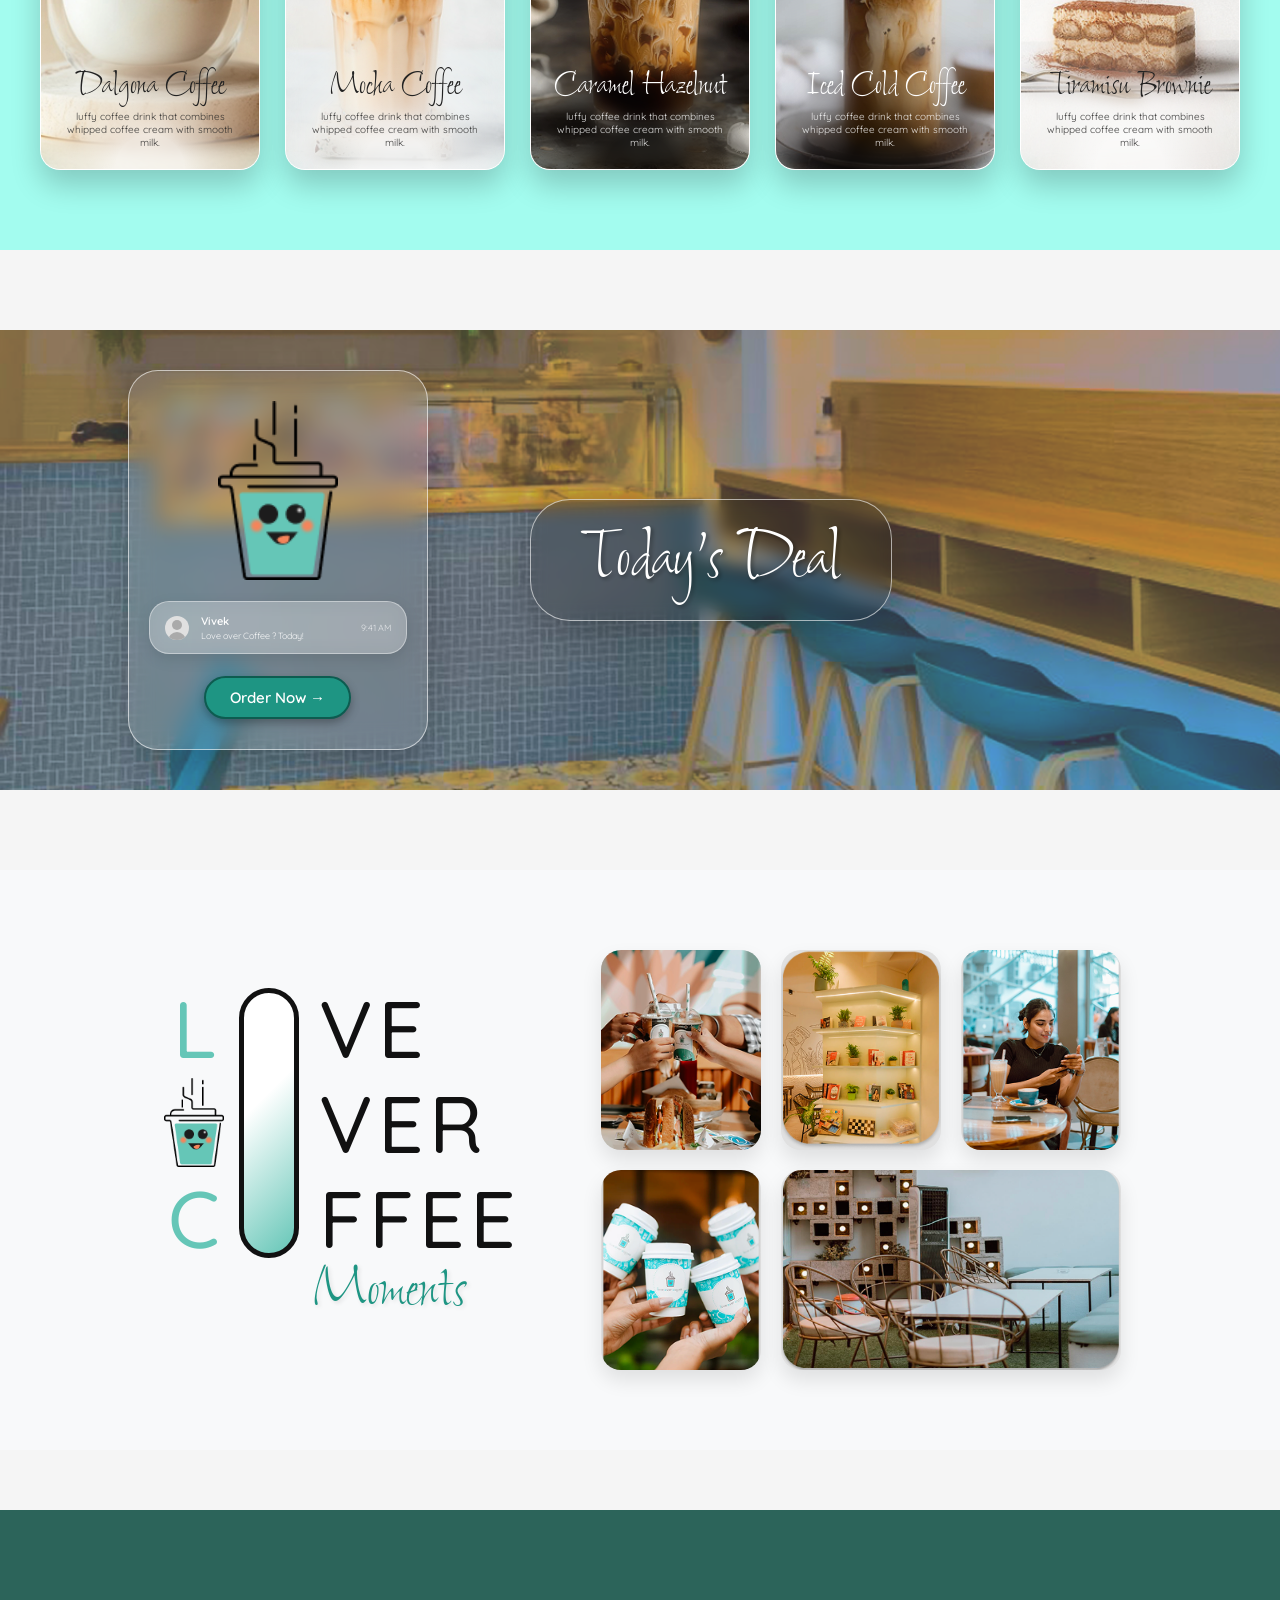
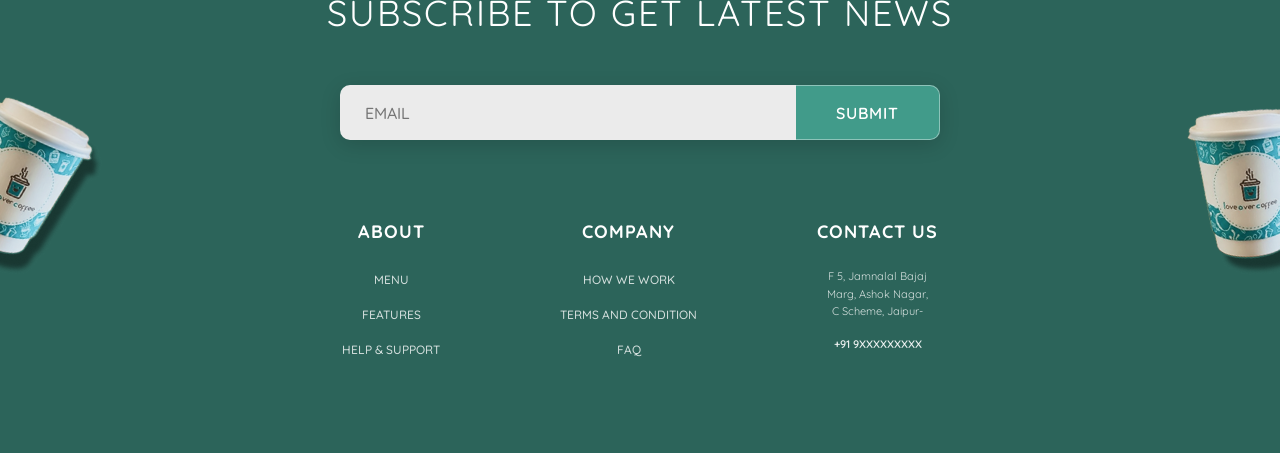
==== commit 1b73254e: "Add Supabase email sign-in and sign-up with auth modal. Includes auth.js, supabase-config.js, dialog" ====
--- a/index.html
+++ b/index.html
@@ -25,15 +25,61 @@
       
       </div>
   <nav class="menu">
-    <a class="active">Home</a>
-    <a>Menu</a>
-    <a>Order Online</a>
-    <a>Nearby Store</a>
-    <a>About Us</a>
+    <a href="index.html" class="active page-link">Home</a>
+    <a href="menu.html" class="page-link">Menu</a>
+    <a href="#">Order Online</a>
+    <a href="#">Nearby Store</a>
+    <a href="#">About Us</a>
   </nav>
 
-  <button class="btn">Sign In</button>
+  <button type="button" class="btn" id="auth-open-btn" aria-label="Sign in or create an account">Sign In</button>
 </header>
+
+<dialog id="auth-dialog" class="auth-dialog" aria-label="Account and authentication">
+  <div class="auth-dialog-panel">
+    <button type="button" class="auth-close" aria-label="Close">&times;</button>
+    <div id="auth-not-configured" class="auth-banner" hidden>
+      <strong>Next step:</strong> Add your Supabase project URL and anon key to <code>supabase-config.js</code>. See <strong>README.md</strong> for setup.
+    </div>
+    <div id="auth-error" class="auth-msg auth-msg-error" role="alert" hidden></div>
+    <div id="auth-success" class="auth-msg auth-msg-success" role="status" hidden></div>
+
+    <div id="auth-view-guest">
+      <h2 id="auth-dialog-title" class="auth-title">Welcome back</h2>
+      <div class="auth-tabs" role="tablist" aria-label="Sign in or sign up">
+        <button type="button" class="auth-tab active" data-tab="signin" role="tab" aria-selected="true">Sign In</button>
+        <button type="button" class="auth-tab" data-tab="signup" role="tab" aria-selected="false">Sign Up</button>
+      </div>
+      <form id="form-signin" class="auth-form active" autocomplete="on">
+        <label class="auth-label">Email
+          <input type="email" name="email" required autocomplete="email" class="auth-input" />
+        </label>
+        <label class="auth-label">Password
+          <input type="password" name="password" required minlength="6" autocomplete="current-password" class="auth-input" />
+        </label>
+        <button type="submit" class="auth-submit">Sign In</button>
+      </form>
+      <form id="form-signup" class="auth-form" autocomplete="on">
+        <label class="auth-label">Email
+          <input type="email" name="email" required autocomplete="email" class="auth-input" />
+        </label>
+        <label class="auth-label">Password
+          <input type="password" name="password" required minlength="6" autocomplete="new-password" class="auth-input" />
+        </label>
+        <label class="auth-label">Confirm password
+          <input type="password" name="confirm" required minlength="6" autocomplete="new-password" class="auth-input" />
+        </label>
+        <button type="submit" class="auth-submit">Create account</button>
+      </form>
+    </div>
+
+    <div id="auth-view-user" hidden>
+      <h2 class="auth-title">Your account</h2>
+      <p class="auth-email-line">Signed in as <strong id="auth-user-email"></strong></p>
+      <button type="button" class="auth-submit auth-signout" id="auth-signout">Sign out</button>
+    </div>
+  </div>
+</dialog>
 
 <!-- HERO -->
 <section class="hero">
@@ -270,6 +316,8 @@
   </div>
 </footer>
 
+<script src="supabase-config.js"></script>
+<script type="module" src="auth.js"></script>
 <script src="script.js"></script>
 </body>
 </html>
--- a/style.css
+++ b/style.css
@@ -7,6 +7,13 @@
   
   body {
     background: #f5f5f5;
+    opacity: 1;
+    transition: opacity 0.5s ease-in-out, transform 0.5s ease-in-out;
+  }
+  
+  body.fade-out {
+    opacity: 0;
+    transform: translateY(20px);
   }
   
   /* NAVBAR */
@@ -34,15 +41,16 @@
     font-size: 26px;
   }
   
-  /* ICON */
-  .logo-icon {
-    height: 55px;
-  }
+
   .navbar {
     display: flex;
     justify-content: space-between;
     align-items: center;
     padding: 20px 40px;
+    position: sticky;
+    top: 0;
+    z-index: 1000;
+    background-color: #f5f5f5;
   }
   
   /* MENU CONTAINER */
@@ -95,6 +103,12 @@
   /* LOGO */
   .logo-icon {
     height: 70px;
+    transition: transform 0.6s cubic-bezier(0.68, -0.55, 0.27, 1.55);
+    cursor: pointer;
+  }
+
+  .logo-icon:hover {
+    transform: rotate(360deg) scale(1.1);
   }
 
   
@@ -1312,4 +1326,340 @@
     .right-cup {
       right: -70px;
     }
-  }+  }
+  
+/* DETAILED MENU SECTION */
+.detailed-menu {
+  max-width: 1200px;
+  margin: 0 auto 100px;
+  padding: 0 40px;
+}
+
+.menu-controls {
+  position: sticky;
+  top: 0;
+  background: rgba(245, 245, 245, 0.95);
+  backdrop-filter: blur(10px);
+  z-index: 100;
+  padding: 20px 0;
+  display: flex;
+  flex-direction: column;
+  align-items: center;
+  margin-bottom: 50px;
+  gap: 20px;
+  box-shadow: 0 10px 15px -10px rgba(0,0,0,0.05);
+  border-radius: 0 0 20px 20px;
+}
+
+.category-nav {
+  display: flex;
+  gap: 15px;
+  flex-wrap: wrap;
+  justify-content: center;
+}
+
+.cat-btn {
+  background: white;
+  border: 2px solid #65C6B7;
+  color: #111;
+  padding: 10px 25px;
+  border-radius: 30px;
+  font-size: 16px;
+  font-weight: 600;
+  cursor: pointer;
+  transition: all 0.3s ease;
+}
+
+.cat-btn:hover, .cat-btn.active {
+  background: #65C6B7;
+  color: white;
+  box-shadow: 0 5px 15px rgba(101, 198, 183, 0.4);
+}
+
+.menu-search {
+  width: 100%;
+  max-width: 600px;
+}
+
+#menuSearchInput {
+  width: 100%;
+  padding: 15px 25px;
+  border-radius: 30px;
+  border: 2px solid #ddd;
+  font-size: 18px;
+  outline: none;
+  transition: all 0.3s ease;
+  box-shadow: 0 4px 10px rgba(0,0,0,0.05);
+}
+
+#menuSearchInput:focus {
+  border-color: #65C6B7;
+  box-shadow: 0 4px 15px rgba(101, 198, 183, 0.2);
+}
+
+.menu-category-group {
+  margin-bottom: 60px;
+  scroll-margin-top: 180px; /* Offset for sticky nav */
+}
+
+.category-title {
+  font-size: 40px;
+  font-weight: 700;
+  color: #1E9583;
+  margin-bottom: 30px;
+  padding-bottom: 10px;
+  border-bottom: 2px dashed #65C6B7;
+  font-family: 'Shalimar', cursive;
+  letter-spacing: 2px;
+}
+
+.menu-items-grid {
+  display: grid;
+  grid-template-columns: 1fr 1fr;
+  gap: 40px;
+}
+
+.menu-item {
+  background: white;
+  padding: 20px;
+  border-radius: 15px;
+  box-shadow: 0 5px 15px rgba(0,0,0,0.05);
+  border-left: 5px solid #65C6B7;
+  transition: transform 0.3s ease;
+}
+
+.menu-item:hover {
+  transform: translateY(-5px);
+}
+
+.item-header {
+  display: flex;
+  justify-content: space-between;
+  align-items: baseline;
+  margin-bottom: 10px;
+  border-bottom: 1px dotted #ccc;
+  padding-bottom: 5px;
+}
+
+.item-header h4 {
+  font-size: 22px;
+  font-weight: 700;
+  color: #222;
+  margin: 0;
+}
+
+.price {
+  font-size: 22px;
+  font-weight: 700;
+  color: #1E9583;
+}
+
+.menu-item p {
+  font-size: 15px;
+  color: #666;
+  line-height: 1.4;
+  margin: 0;
+}
+
+/* Responsive adjustments */
+@media (max-width: 900px) {
+  .menu-items-grid {
+    grid-template-columns: 1fr;
+  }
+}
+
+/* —— Auth dialog (Supabase) —— */
+.auth-dialog {
+  padding: 0;
+  border: none;
+  border-radius: 20px;
+  max-width: 420px;
+  width: calc(100% - 32px);
+  background: transparent;
+  box-shadow: 0 24px 60px rgba(0, 0, 0, 0.25);
+}
+
+.auth-dialog::backdrop {
+  background: rgba(20, 50, 45, 0.45);
+  backdrop-filter: blur(4px);
+}
+
+.auth-dialog-panel {
+  position: relative;
+  background: #fff;
+  border-radius: 20px;
+  padding: 28px 26px 26px;
+  font-family: 'Quicksand', sans-serif;
+  color: #222;
+}
+
+.auth-close {
+  position: absolute;
+  top: 12px;
+  right: 14px;
+  width: 36px;
+  height: 36px;
+  border: none;
+  background: rgba(30, 149, 131, 0.12);
+  color: #1e9583;
+  font-size: 22px;
+  line-height: 1;
+  border-radius: 50%;
+  cursor: pointer;
+  transition: background 0.2s ease, transform 0.15s ease;
+}
+
+.auth-close:hover {
+  background: rgba(30, 149, 131, 0.22);
+}
+
+.auth-close:active {
+  transform: scale(0.94);
+}
+
+.auth-banner {
+  font-size: 14px;
+  line-height: 1.45;
+  color: #444;
+  background: #fff8e6;
+  border: 1px solid #f0d78c;
+  border-radius: 12px;
+  padding: 12px 14px;
+  margin-bottom: 16px;
+}
+
+.auth-banner code {
+  font-size: 13px;
+  background: rgba(0, 0, 0, 0.06);
+  padding: 2px 6px;
+  border-radius: 4px;
+}
+
+.auth-msg {
+  font-size: 14px;
+  padding: 10px 12px;
+  border-radius: 10px;
+  margin-bottom: 14px;
+}
+
+.auth-msg-error {
+  background: #ffe8e8;
+  color: #a32020;
+  border: 1px solid #f5b5b5;
+}
+
+.auth-msg-success {
+  background: #e8f8f4;
+  color: #156d5f;
+  border: 1px solid #9dd9cb;
+}
+
+.auth-title {
+  font-family: 'Quicksand', sans-serif;
+  font-size: 1.5rem;
+  font-weight: 700;
+  color: #1e9583;
+  margin: 0 0 18px;
+  padding-right: 36px;
+}
+
+.auth-tabs {
+  display: flex;
+  gap: 8px;
+  margin-bottom: 18px;
+}
+
+.auth-tab {
+  flex: 1;
+  padding: 10px 12px;
+  border: 2px solid #e0e8e6;
+  background: #f7faf9;
+  border-radius: 12px;
+  font-family: 'Quicksand', sans-serif;
+  font-weight: 600;
+  font-size: 15px;
+  color: #555;
+  cursor: pointer;
+  transition: border-color 0.2s, background 0.2s, color 0.2s;
+}
+
+.auth-tab.active {
+  border-color: #1e9583;
+  background: rgba(30, 149, 131, 0.1);
+  color: #1e9583;
+}
+
+.auth-form {
+  display: none;
+  flex-direction: column;
+  gap: 14px;
+}
+
+.auth-form.active {
+  display: flex;
+}
+
+.auth-label {
+  display: flex;
+  flex-direction: column;
+  gap: 6px;
+  font-size: 14px;
+  font-weight: 600;
+  color: #444;
+}
+
+.auth-input {
+  font-family: 'Quicksand', sans-serif;
+  font-size: 16px;
+  padding: 12px 14px;
+  border: 2px solid #e0e8e6;
+  border-radius: 12px;
+  outline: none;
+  transition: border-color 0.2s;
+}
+
+.auth-input:focus {
+  border-color: #1e9583;
+}
+
+.auth-submit {
+  margin-top: 6px;
+  padding: 14px 20px;
+  border: none;
+  border-radius: 14px;
+  font-family: 'Quicksand', sans-serif;
+  font-weight: 700;
+  font-size: 16px;
+  letter-spacing: 0.5px;
+  text-transform: uppercase;
+  color: #fff;
+  cursor: pointer;
+  background: linear-gradient(135deg, #1e9583 0%, #156d5f 100%);
+  box-shadow: 0 8px 20px rgba(30, 149, 131, 0.35);
+  transition: transform 0.15s ease, box-shadow 0.2s ease;
+}
+
+.auth-submit:hover {
+  transform: translateY(-2px);
+  box-shadow: 0 12px 24px rgba(30, 149, 131, 0.45);
+}
+
+.auth-submit:active {
+  transform: translateY(0);
+}
+
+.auth-signout {
+  background: linear-gradient(135deg, #888 0%, #555 100%);
+  box-shadow: 0 6px 16px rgba(0, 0, 0, 0.2);
+}
+
+.auth-signout:hover {
+  box-shadow: 0 10px 20px rgba(0, 0, 0, 0.25);
+}
+
+.auth-email-line {
+  font-size: 15px;
+  color: #555;
+  margin: 0 0 20px;
+  line-height: 1.5;
+}
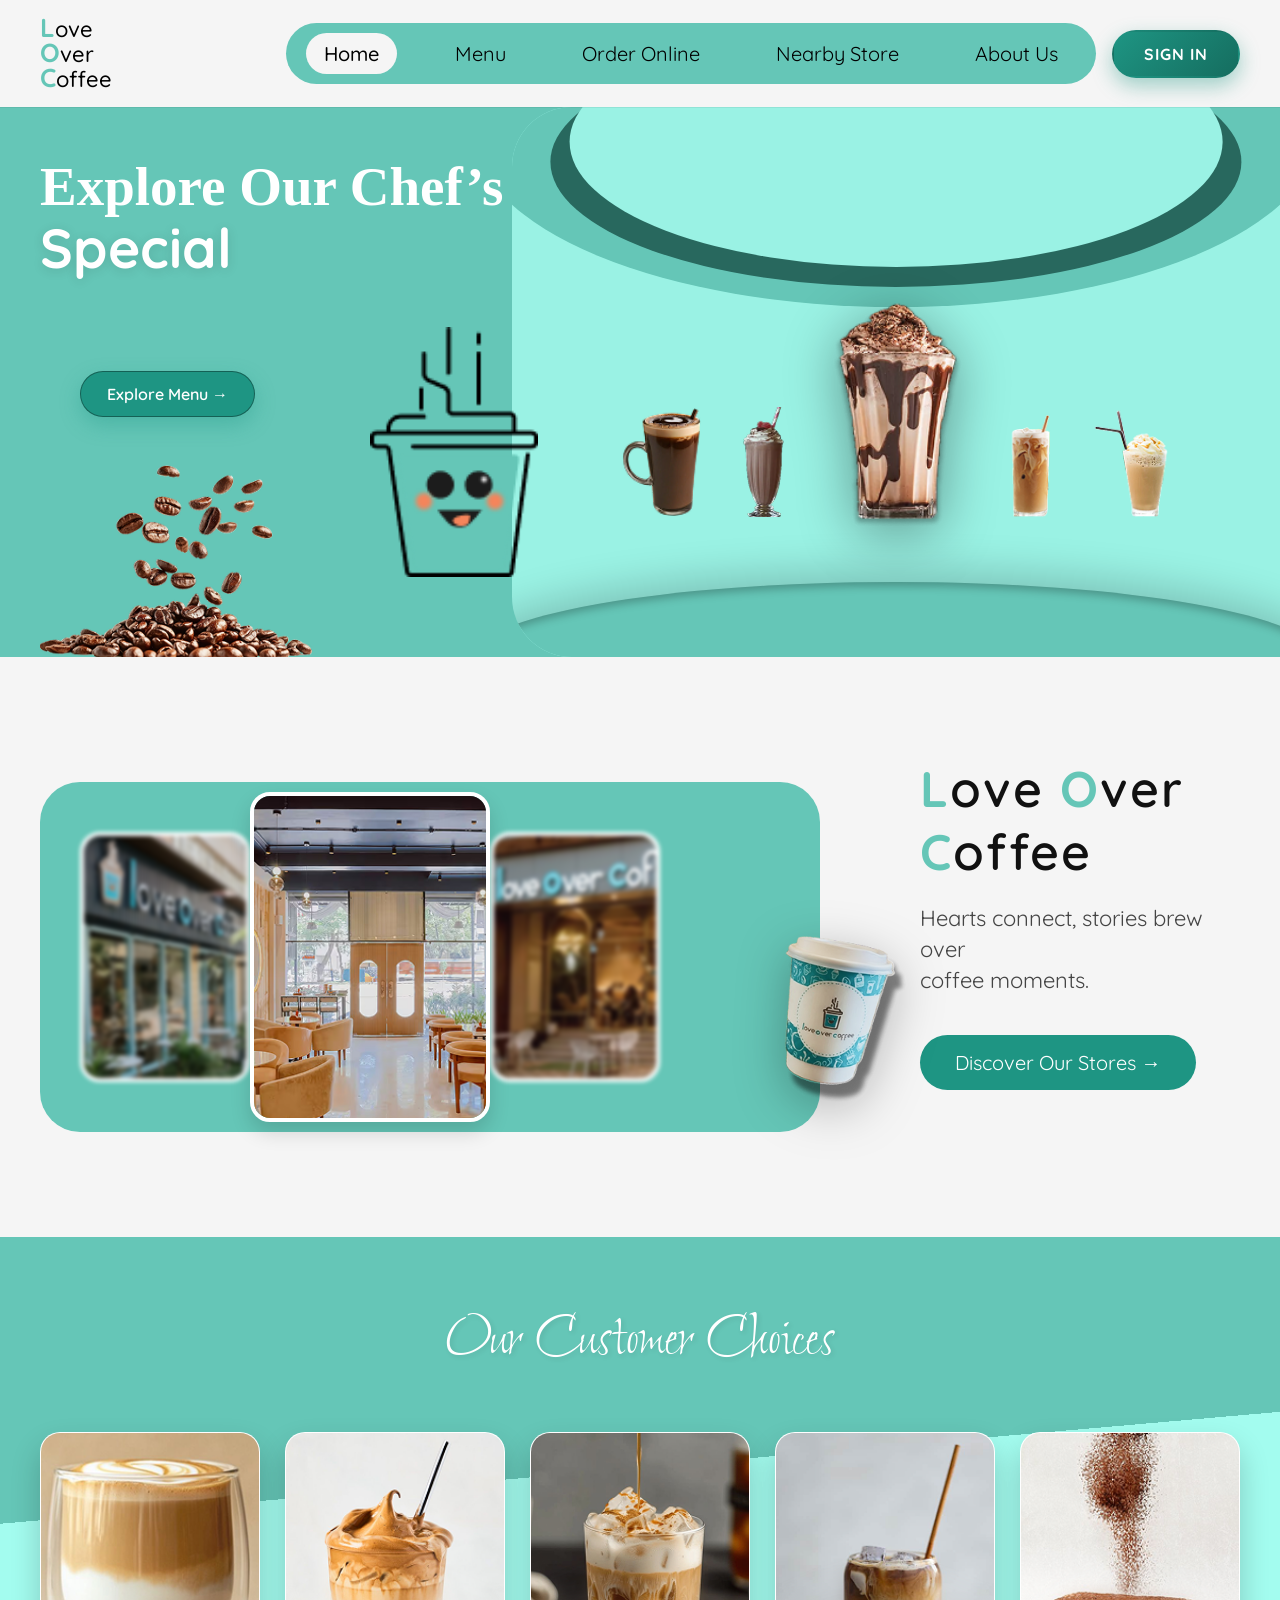
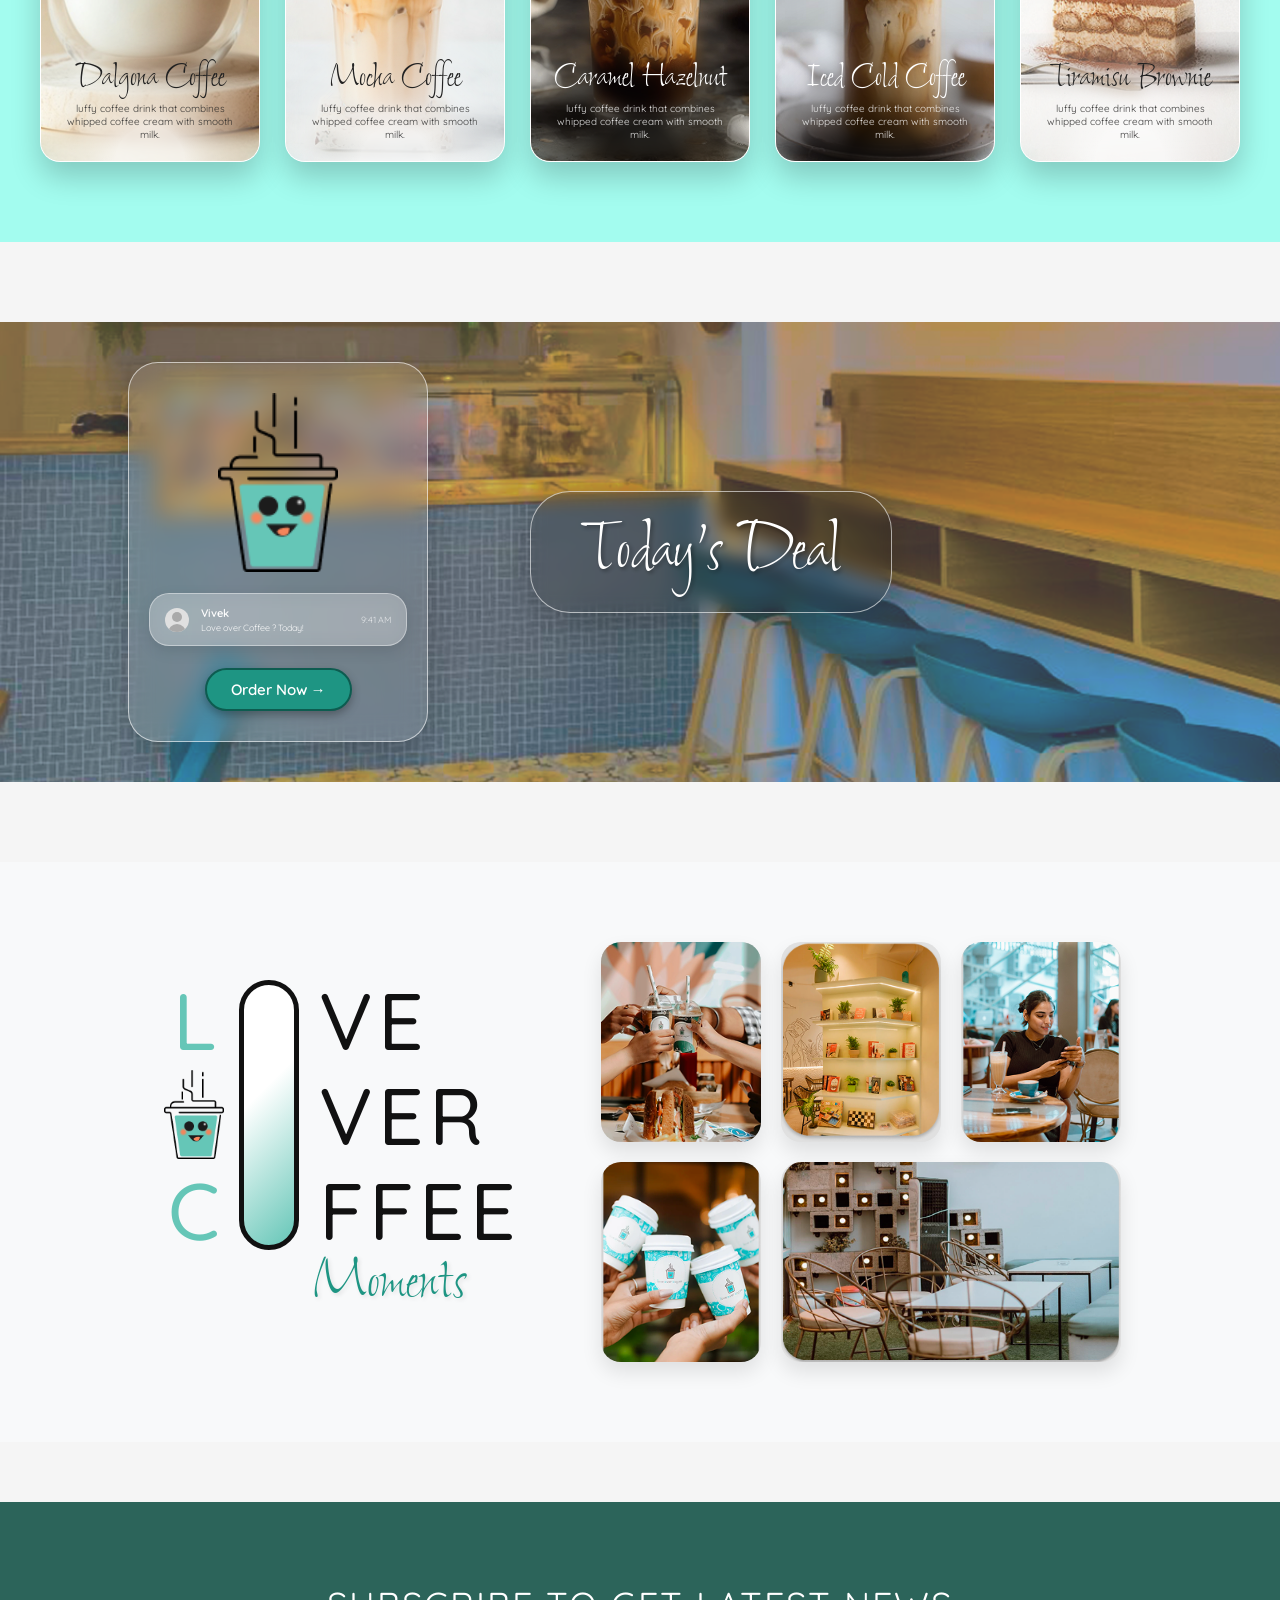
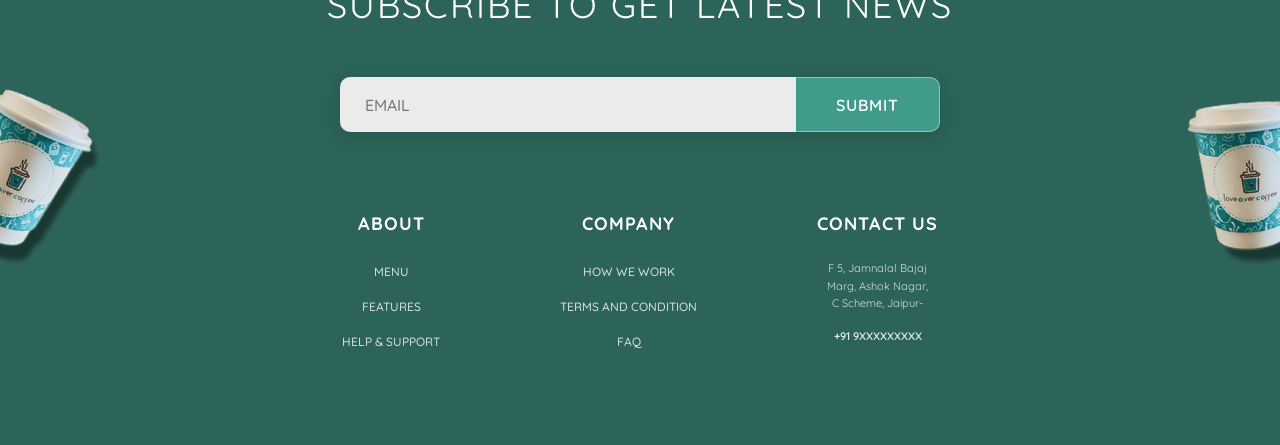
==== commit 6e458eba: "Update website files" ====
--- a/index.html
+++ b/index.html
@@ -13,26 +13,33 @@
 
 <!-- NAVBAR -->
 <header class="navbar">
-    <div class="logo">
-
-        <div class="logo-text">
+  <a href="index.html" class="logo page-link" aria-label="Love Over Coffee home">
+    <div class="logo-text">
           <span class="l">L</span><span>ove</span><br>
           <span class="o">O</span><span>ver</span><br>
           <span class="c">C</span><span>offee</span>
         </div>
       
-        <img src="assets/images/logo.png" alt="logo" class="logo-icon">
-      
-      </div>
-  <nav class="menu">
-    <a href="index.html" class="active page-link">Home</a>
-    <a href="menu.html" class="page-link">Menu</a>
-    <a href="#">Order Online</a>
-    <a href="#">Nearby Store</a>
-    <a href="#">About Us</a>
-  </nav>
-
-  <button type="button" class="btn" id="auth-open-btn" aria-label="Sign in or create an account">Sign In</button>
+    <img src="assets/images/logo.png" alt="" class="logo-icon">
+  </a>
+
+  <div class="navbar-right">
+    <button type="button" class="nav-toggle" aria-label="Open menu" aria-expanded="false" aria-controls="main-nav">
+      <span class="nav-toggle-bar" aria-hidden="true"></span>
+      <span class="nav-toggle-bar" aria-hidden="true"></span>
+      <span class="nav-toggle-bar" aria-hidden="true"></span>
+    </button>
+
+    <nav class="menu" id="main-nav">
+      <a href="index.html" class="active page-link">Home</a>
+      <a href="menu.html" class="page-link">Menu</a>
+      <a href="#">Order Online</a>
+      <a href="#">Nearby Store</a>
+      <a href="#">About Us</a>
+    </nav>
+
+    <button type="button" class="btn btn-nav-auth" id="auth-open-btn" aria-label="Sign in or create an account">Sign In</button>
+  </div>
 </header>
 
 <dialog id="auth-dialog" class="auth-dialog" aria-label="Account and authentication">
@@ -44,6 +51,25 @@
     <div id="auth-error" class="auth-msg auth-msg-error" role="alert" hidden></div>
     <div id="auth-success" class="auth-msg auth-msg-success" role="status" hidden></div>
 
+    <div id="auth-email-help" class="auth-banner auth-email-help" hidden>
+      <strong>Confirmation email not arriving?</strong>
+      <ol>
+        <li>In Supabase → <strong>Authentication → URL Configuration</strong>, set <strong>Site URL</strong> and add this to <strong>Redirect URLs</strong>:<br><code id="auth-redirect-hint"></code></li>
+        <li>Check Gmail <strong>Spam</strong> and <strong>Promotions</strong>.</li>
+        <li>Supabase → <strong>Logs → Auth</strong> — look for errors when you sign up.</li>
+        <li>For reliable Gmail delivery, enable <strong>Authentication → SMTP Settings</strong> (Resend, SendGrid, etc.). Free Supabase email is often blocked.</li>
+      </ol>
+    </div>
+
+    <div id="auth-resend-wrap" class="auth-resend" hidden>
+      <p class="auth-resend-hint">Check your <strong>Spam</strong> and <strong>Promotions</strong> folder (Gmail). Then resend below.</p>
+      <p class="auth-resend-email">To: <strong id="auth-resend-email"></strong></p>
+      <button type="button" id="auth-resend-btn" class="auth-submit auth-resend-btn" disabled>Resend confirmation (30s)</button>
+    </div>
+    <p class="auth-resend-link-wrap">
+      <button type="button" id="auth-resend-link" class="auth-link-btn">Didn't get the confirmation email?</button>
+    </p>
+
     <div id="auth-view-guest">
       <h2 id="auth-dialog-title" class="auth-title">Welcome back</h2>
       <div class="auth-tabs" role="tablist" aria-label="Sign in or sign up">
@@ -83,40 +109,33 @@
 
 <!-- HERO -->
 <section class="hero">
-
-    <!-- LEFT CONTENT -->
-    <div class="hero-left">
-      <h1>Explore Our Chef’s<br>Special</h1>
-      <div class="hero-left-bottom">
-        <img src="assets/Hero/beans.png" class="beans">
-        <button class="explore-btn">Explore All &rarr;</button>
-        <img src="assets/images/Logo.png" class="hero-cup">
-      </div>
-    </div>
-  
-    <!-- RIGHT SHOWCASE -->
-    <div class="hero-right">
-  
-      <!-- BACKGROUND CURVES -->
-      <div class="bg">
-        <div class="ellipse e1"></div>
-        <div class="ellipse e2"></div>
-        <div class="ellipse e3"></div>
-        <div class="ellipse e4"></div>
-        
-      </div>
-  
-      <!-- COFFEE IMAGES -->
-      <div class="carousel">
-        <img src="assets/Hero/c1.png" class="coffee" onclick="moveToCenter(0)">
-        <img src="assets/Hero/c2.png" class="coffee" onclick="moveToCenter(1)">
-        <img src="assets/Hero/c3.png" class="coffee active" onclick="moveToCenter(2)">
-        <img src="assets/Hero/c4.png" class="coffee" onclick="moveToCenter(3)">
-        <img src="assets/Hero/c5.png" class="coffee" onclick="moveToCenter(4)">
-      </div>
-  
-    </div>
-  </section>
+  <div class="hero-left">
+    <h1>Explore Our Chef’s <span class="hero-highlight">Special</span></h1>
+    <p class="hero-subtitle">Handcrafted blends brewed with passion</p>
+    <a href="menu.html" class="explore-btn page-link">Explore Menu &rarr;</a>
+    <div class="hero-decor" aria-hidden="true">
+      <img src="assets/Hero/beans.png" alt="" class="beans">
+      <img src="assets/images/Logo.png" alt="" class="hero-cup">
+    </div>
+  </div>
+
+  <div class="hero-right">
+    <div class="bg">
+      <div class="ellipse e1"></div>
+      <div class="ellipse e2"></div>
+      <div class="ellipse e3"></div>
+      <div class="ellipse e4"></div>
+    </div>
+    <p class="carousel-label">Tap to explore</p>
+    <div class="carousel" role="list">
+      <img src="assets/Hero/c1.png" alt="Coffee drink 1" class="coffee" role="listitem" onclick="moveToCenter(0)">
+      <img src="assets/Hero/c2.png" alt="Coffee drink 2" class="coffee" role="listitem" onclick="moveToCenter(1)">
+      <img src="assets/Hero/c3.png" alt="Coffee drink 3" class="coffee active" role="listitem" onclick="moveToCenter(2)">
+      <img src="assets/Hero/c4.png" alt="Coffee drink 4" class="coffee" role="listitem" onclick="moveToCenter(3)">
+      <img src="assets/Hero/c5.png" alt="Coffee drink 5" class="coffee" role="listitem" onclick="moveToCenter(4)">
+    </div>
+  </div>
+</section>
 
 <!-- ABOUT / STORES -->
 <section class="about-stores">
--- a/style.css
+++ b/style.css
@@ -42,15 +42,94 @@
   }
   
 
+  :root {
+    --navbar-height: 88px;
+  }
+
   .navbar {
     display: flex;
     justify-content: space-between;
     align-items: center;
-    padding: 20px 40px;
+    padding: 16px 40px;
+    min-height: var(--navbar-height);
     position: sticky;
     top: 0;
     z-index: 1000;
     background-color: #f5f5f5;
+    box-shadow: 0 1px 0 rgba(0, 0, 0, 0.06);
+  }
+
+  a.logo {
+    text-decoration: none;
+    color: inherit;
+    flex-shrink: 0;
+  }
+
+  .navbar-right {
+    display: flex;
+    align-items: center;
+    gap: 16px;
+    flex-shrink: 0;
+  }
+
+  .nav-toggle {
+    display: none;
+    flex-direction: column;
+    justify-content: center;
+    align-items: center;
+    gap: 5px;
+    width: 44px;
+    height: 44px;
+    padding: 0;
+    border: 2px solid #65C6B7;
+    border-radius: 12px;
+    background: #fff;
+    cursor: pointer;
+    transition: background 0.2s ease, border-color 0.2s ease;
+  }
+
+  .nav-toggle:hover {
+    background: rgba(101, 198, 183, 0.15);
+  }
+
+  .nav-toggle-bar {
+    display: block;
+    width: 20px;
+    height: 2px;
+    background: #1e9583;
+    border-radius: 2px;
+    transition: transform 0.25s ease, opacity 0.2s ease;
+  }
+
+  .navbar.nav-open .nav-toggle-bar:nth-child(1) {
+    transform: translateY(7px) rotate(45deg);
+  }
+
+  .navbar.nav-open .nav-toggle-bar:nth-child(2) {
+    opacity: 0;
+  }
+
+  .navbar.nav-open .nav-toggle-bar:nth-child(3) {
+    transform: translateY(-7px) rotate(-45deg);
+  }
+
+  .nav-backdrop {
+    display: none;
+    position: fixed;
+    inset: 0;
+    background: rgba(0, 0, 0, 0.35);
+    z-index: 998;
+    border: none;
+    padding: 0;
+    cursor: pointer;
+  }
+
+  body.nav-menu-open .nav-backdrop {
+    display: block;
+  }
+
+  body.nav-menu-open {
+    overflow: hidden;
   }
   
   /* MENU CONTAINER */
@@ -157,6 +236,11 @@
     transform: translateY(1px);
     box-shadow: 0 5px 10px rgba(30, 149, 131, 0.4);
   }
+
+  .btn-nav-auth {
+    flex-shrink: 0;
+    white-space: nowrap;
+  }
   
   /* HERO */
   .hero {
@@ -185,29 +269,47 @@
     line-height: 1.1;
     margin-top: 10px;
   }
-  
-  .hero-left-bottom {
+
+  .hero-highlight {
+    display: inline-block;
+    color: #fff;
+    text-shadow: 0 2px 12px rgba(0, 0, 0, 0.12);
+  }
+
+  .hero-subtitle {
+    display: none;
+    margin: 0;
+    font-size: 16px;
+    font-weight: 500;
+    color: rgba(255, 255, 255, 0.92);
+    line-height: 1.4;
+  }
+
+  .hero-decor {
     position: absolute;
     bottom: 0;
     left: 0;
     width: 100%;
     height: 350px;
-  }
-  
+    pointer-events: none;
+  }
+
   .beans {
     width: 280px;
     position: absolute;
     top: 150px;
-    /* bottom: -60px; */
-    left: 0px;
-  }
-  
+    left: 0;
+  }
+
   .explore-btn {
+    display: inline-flex;
+    align-items: center;
+    justify-content: center;
     background: #1E9583;
     color: white;
-    border: 1px solid #000;
-    padding: 10px 22px;
-    border-radius: 20px;
+    border: 1px solid rgba(0, 0, 0, 0.35);
+    padding: 12px 26px;
+    border-radius: 999px;
     cursor: pointer;
     position: absolute;
     bottom: 240px;
@@ -215,15 +317,28 @@
     font-size: 16px;
     font-weight: 600;
     white-space: nowrap;
-    z-index: 2;
-  }
-  
+    z-index: 12;
+    text-decoration: none;
+    box-shadow: 0 8px 20px rgba(30, 149, 131, 0.35);
+    transition: transform 0.2s ease, box-shadow 0.2s ease, background 0.2s ease;
+  }
+
+  .explore-btn:hover {
+    background: #24b09b;
+    transform: translateY(-2px);
+    box-shadow: 0 12px 24px rgba(30, 149, 131, 0.45);
+  }
+
   .hero-cup {
     height: 250px;
     position: absolute;
     bottom: 80px;
     left: 330px;
     z-index: 1;
+  }
+
+  .carousel-label {
+    display: none;
   }
   
   .hero-right {
@@ -982,42 +1097,105 @@
   
   /* Tablets (max-width: 1024px) */
   @media (max-width: 1024px) {
+    :root {
+      --navbar-height: 76px;
+    }
+
+    .navbar {
+      padding: 12px 24px;
+    }
+
+    .logo-text {
+      font-size: 18px;
+      line-height: 20px;
+    }
+
+    .logo-text .l,
+    .logo-text .o,
+    .logo-text .c {
+      font-size: 22px;
+    }
+
+    .logo-icon {
+      height: 56px;
+    }
+
+    .logo {
+      gap: 10px;
+    }
+
     .menu {
-      gap: 15px;
-      padding: 10px 15px;
-    }
+      gap: 10px;
+      padding: 8px 12px;
+    }
+
     .menu a {
-      font-size: 16px;
+      font-size: 15px;
       padding: 6px 12px;
     }
+
+    .btn-nav-auth {
+      padding: 10px 20px;
+      font-size: 14px;
+    }
+
+    .detailed-menu {
+      padding: 0 24px;
+    }
+
     .hero {
-      height: 500px;
+      height: 480px;
       margin-bottom: 20px;
-      padding: 30px 0 0 30px;
-    }
+      padding: 24px 0 0 24px;
+    }
+
     .hero-left h1 {
-      font-size: 45px;
-    }
+      font-size: 40px;
+    }
+
     .hero-cup {
-      height: 200px;
-      bottom: 60px;
-      left: 45%;
-    }
+      height: 180px;
+      bottom: 50px;
+      left: 42%;
+    }
+
     .explore-btn {
-      left: 30px;
-      bottom: 200px;
-    }
+      left: 24px;
+      bottom: 190px;
+      padding: 10px 20px;
+      font-size: 15px;
+    }
+
     .beans {
-      width: 220px;
-      top: 200px;
-      left: 0px;
-    }
+      width: 200px;
+      top: 180px;
+    }
+
+    .hero-decor {
+      height: 300px;
+    }
+
+    .carousel {
+      top: 170px;
+      gap: 22px;
+    }
+
+    .coffee {
+      height: 90px;
+    }
+
+    .coffee.active {
+      height: 180px;
+    }
+
     .e2 {
       top: -180px;
     }
+
     .e3 {
       top: -90px;
     }
+
     .e4 {
       top: -110px;
     }
@@ -1085,6 +1263,52 @@
       gap: 50px;
     }
 
+    /* Customer choices — max 2 rows (3 + 2) */
+    .choices {
+      padding: 48px 16px 56px;
+    }
+
+    .choices h2 {
+      font-size: 52px;
+      margin-bottom: 32px;
+    }
+
+    .cards {
+      display: flex;
+      flex-direction: row;
+      flex-wrap: wrap;
+      justify-content: center;
+      align-items: stretch;
+      gap: 14px;
+      max-width: 720px;
+      margin: 0 auto;
+    }
+
+    .card {
+      width: calc(20% - 12px);
+      min-width: 0;
+      max-width: 180px;
+      height: 260px;
+      flex: 0 1 calc(20% - 12px);
+    }
+
+    /* 5 cards in a single row when space allows */
+    @media (min-width: 640px) {
+      .cards {
+        flex-wrap: nowrap;
+      }
+
+      .card {
+        flex: 1 1 0;
+        width: auto;
+        max-width: 160px;
+      }
+    }
+
+    .card-content h3 {
+      font-size: 30px;
+    }
+
     /* Footer Section */
     .footer-links-grid {
       gap: 40px;
@@ -1105,117 +1329,299 @@
   
   /* Mobile (max-width: 768px) */
   @media (max-width: 768px) {
+    :root {
+      --navbar-height: 60px;
+    }
+
     .navbar {
-      flex-wrap: wrap;
-      gap: 20px;
-      justify-content: center;
-      padding: 20px;
-    }
+      flex-wrap: nowrap;
+      gap: 10px;
+      justify-content: space-between;
+      padding: 10px 14px;
+    }
+
+    .logo {
+      gap: 8px;
+      min-width: 0;
+    }
+
+    .logo-text {
+      font-size: 13px;
+      line-height: 15px;
+    }
+
+    .logo-text .l,
+    .logo-text .o,
+    .logo-text .c {
+      font-size: 15px;
+    }
+
+    .logo-icon {
+      height: 44px;
+    }
+
+    .navbar-right {
+      gap: 8px;
+    }
+
+    .nav-toggle {
+      display: flex;
+    }
+
     .menu {
-      flex-wrap: wrap;
-      justify-content: center;
-      width: 100%;
-    }
-    .btn {
-      display: none; 
-    }
-  
+      position: fixed;
+      top: var(--navbar-height);
+      left: 12px;
+      right: 12px;
+      flex-direction: column;
+      align-items: stretch;
+      gap: 4px;
+      padding: 12px;
+      border-radius: 16px;
+      box-shadow: 0 16px 40px rgba(0, 0, 0, 0.15);
+      max-height: min(70vh, 420px);
+      overflow-y: auto;
+      opacity: 0;
+      visibility: hidden;
+      transform: translateY(-8px);
+      transition: opacity 0.25s ease, transform 0.25s ease, visibility 0.25s;
+      z-index: 1001;
+    }
+
+    .navbar.nav-open .menu {
+      opacity: 1;
+      visibility: visible;
+      transform: translateY(0);
+    }
+
+    .menu a {
+      font-size: 15px;
+      padding: 12px 16px;
+      text-align: center;
+      border-radius: 12px;
+    }
+
+    .btn-nav-auth {
+      padding: 8px 14px;
+      font-size: 12px;
+      letter-spacing: 0.5px;
+      border-radius: 24px;
+      min-width: auto;
+    }
+
+    .menu-header h1 {
+      font-size: 52px !important;
+    }
+
+    .menu-header p {
+      font-size: 16px !important;
+    }
+
+    .menu-header {
+      padding: 32px 16px 16px !important;
+    }
+
+    .detailed-menu {
+      padding: 0 14px;
+      margin-bottom: 60px;
+    }
+
+    .cat-btn {
+      padding: 8px 16px;
+      font-size: 13px;
+    }
+
+    #menuSearchInput {
+      padding: 12px 18px;
+      font-size: 15px;
+    }
+
     .hero {
       flex-direction: column;
       height: auto;
-      padding: 20px;
-    }
-    
+      min-height: 0;
+      padding: 20px 16px 24px;
+      margin-bottom: 12px;
+      border-radius: 0 0 28px 28px;
+    }
+
     .hero-left {
       width: 100%;
-      height: 350px; 
-      margin-bottom: 20px;
-    }
-    
+      height: auto;
+      min-height: 0;
+      margin-bottom: 0;
+      display: flex;
+      flex-direction: column;
+      align-items: center;
+      text-align: center;
+      padding: 8px 0 20px;
+    }
+
     .hero-left h1 {
+      font-size: clamp(1.65rem, 6vw, 2.1rem);
+      margin: 0 0 10px;
+      line-height: 1.15;
+      max-width: 18ch;
+    }
+
+    .hero-highlight {
+      color: #fff;
+    }
+
+    .hero-subtitle {
+      display: block;
+      margin-bottom: 18px;
+      max-width: 28ch;
+      font-size: 15px;
+    }
+
+    .hero-decor {
+      display: none;
+    }
+
+    .explore-btn {
+      position: static;
+      width: 100%;
+      max-width: 280px;
+      margin: 0 auto;
+      padding: 14px 24px;
+      font-size: 15px;
+    }
+
+    .hero-right {
+      position: relative;
+      width: calc(100% + 32px);
+      margin-left: -16px;
+      margin-right: -16px;
+      height: auto;
+      min-height: 160px;
+      padding-bottom: 8px;
+    }
+
+    .bg {
+      border-radius: 20px;
+      width: 100%;
+    }
+
+    .e3,
+    .e4 {
+      display: none;
+    }
+
+    .e2 {
+      height: 160px;
+      top: -60px;
+    }
+
+    .e1 {
+      height: 72px;
+    }
+
+    .carousel-label {
+      display: block;
+      position: absolute;
+      top: 10px;
+      left: 0;
+      right: 0;
       text-align: center;
-      font-size: 35px;
-      margin-top: 0;
-    }
-    
-    .hero-left-bottom {
-      position: relative;
-      height: 250px;
-      display: flex;
-      justify-content: center;
-      align-items: flex-end;
-    }
-    
-    .beans, .explore-btn, .hero-cup {
+      font-size: 11px;
+      font-weight: 600;
+      letter-spacing: 0.1em;
+      text-transform: uppercase;
+      color: rgba(0, 0, 0, 0.4);
+      z-index: 5;
+      margin: 0;
+    }
+
+    .carousel {
       position: relative;
       top: auto;
-      bottom: auto;
       left: auto;
-    }
-    
-    .beans {
-      width: 150px;
-      margin-bottom: -20px;
-    }
-    
-    .explore-btn {
-      margin-bottom: 30px;
-      margin-left: -20px;
-      z-index: 10;
-    }
-    
-    .hero-cup {
-      height: 150px;
-      margin-bottom: -10px;
-      margin-left: -20px;
-    }
-  
-    .hero-right {
-      position: relative;
       width: 100%;
-      height: 400px;
-    }
-  
-    .bg {
-      border-radius: 40px;
-    }
-  
-    .e2 {
-      height: 250px;
-      top: -100px;
-    }
-    .e3 {
-      height: 150px;
-      top: -40px;
-    }
-    .e4 {
-      height: 150px;
-      top: -60px;
-    }
-    .e1 {
-      height: 100px;
-    }
-    .light {
-      height: 300px;
-      top: 30px;
-      width: 150px;
-    }
-    .carousel {
-      top: 150px;
-      gap: 15px;
-    }
+      margin-top: 28px;
+      padding: 4px 4px 12px;
+      display: flex;
+      justify-content: space-between;
+      align-items: flex-end;
+      gap: 0;
+      overflow: visible;
+      scroll-snap-type: none;
+    }
+
     .coffee {
-      height: 70px;
-    }
+      flex: 1 1 0;
+      min-width: 0;
+      width: auto;
+      max-width: 16%;
+      height: auto;
+      max-height: 50px;
+      object-fit: contain;
+      object-position: bottom center;
+      opacity: 0.55;
+      transform: none;
+      transition: opacity 0.35s ease, max-height 0.35s ease, filter 0.35s ease;
+      scroll-snap-align: unset;
+    }
+
     .coffee.active {
-      height: 150px;
-    }
-  
+      flex: 1.1 1 0;
+      max-width: 22%;
+      max-height: 68px;
+      opacity: 1;
+      transform: none;
+      filter: drop-shadow(0 4px 12px rgba(0, 0, 0, 0.22));
+      z-index: 2;
+    }
+  
+    /* Customer choices — 2 rows on small phones */
+    .choices {
+      padding: 36px 12px 48px;
+      margin-left: 0 !important;
+      margin-right: 0 !important;
+      border-radius: 0 !important;
+    }
+
+    .choices h2 {
+      font-size: 40px;
+      margin-bottom: 24px;
+    }
+
     .cards {
-      flex-direction: column;
-      align-items: center;
-    }
-    
+      display: grid;
+      grid-template-columns: repeat(6, minmax(0, 1fr));
+      gap: 10px;
+      max-width: 100%;
+      padding: 0 4px;
+    }
+
+    .card {
+      grid-column: span 2;
+      width: 100%;
+      max-width: none;
+      height: 200px;
+      flex: unset;
+    }
+
+    .card:nth-child(4) {
+      grid-column: 2 / span 2;
+    }
+
+    .card:nth-child(5) {
+      grid-column: 4 / span 2;
+    }
+
+    .card-content {
+      padding: 12px 8px;
+    }
+
+    .card-content h3 {
+      font-size: 22px;
+    }
+
+    .card-content p {
+      font-size: 9px;
+    }
+
     /* Gallery Section */
     .gallery-images {
       transform: scale(0.85);
@@ -1325,6 +1731,103 @@
     }
     .right-cup {
       right: -70px;
+    }
+  }
+
+  /* Small phones (max-width: 480px) */
+  @media (max-width: 480px) {
+    :root {
+      --navbar-height: 52px;
+    }
+
+    .navbar {
+      padding: 8px 10px;
+    }
+
+    .logo-text {
+      display: none;
+    }
+
+    .logo-icon {
+      height: 40px;
+    }
+
+    .nav-toggle {
+      width: 40px;
+      height: 40px;
+    }
+
+    .btn-nav-auth {
+      padding: 7px 10px;
+      font-size: 11px;
+    }
+
+    .menu {
+      left: 8px;
+      right: 8px;
+    }
+
+    .menu-header h1 {
+      font-size: 40px !important;
+    }
+
+    .hero {
+      padding: 16px 12px 20px;
+      border-radius: 0 0 20px 20px;
+    }
+
+    .hero-left h1 {
+      font-size: 1.5rem;
+      max-width: 16ch;
+    }
+
+    .choices h2 {
+      font-size: 34px;
+    }
+
+    .cards {
+      gap: 8px;
+    }
+
+    .card {
+      height: 175px;
+    }
+
+    .card-content h3 {
+      font-size: 18px;
+    }
+
+    .hero-subtitle {
+      font-size: 13px;
+      margin-bottom: 14px;
+    }
+
+    .explore-btn {
+      max-width: 100%;
+      padding: 12px 20px;
+      font-size: 14px;
+    }
+
+    .hero-right {
+      width: calc(100% + 24px);
+      margin-left: -12px;
+      margin-right: -12px;
+      min-height: 140px;
+    }
+
+    .carousel {
+      margin-top: 24px;
+      padding: 2px 2px 10px;
+    }
+
+    .coffee {
+      max-height: 42px;
+      max-width: 15%;
+    }
+
+    .coffee.active {
+      max-height: 56px;
+      max-width: 20%;
     }
   }
   
@@ -1351,6 +1854,39 @@
   border-radius: 0 0 20px 20px;
 }
 
+@media (max-width: 1024px) {
+  .menu-controls {
+    top: var(--navbar-height);
+    z-index: 90;
+  }
+
+  .menu-category-group {
+    scroll-margin-top: 200px;
+  }
+
+  .category-title {
+    font-size: 34px;
+  }
+}
+
+@media (max-width: 768px) {
+  .menu-controls {
+    top: var(--navbar-height);
+    padding: 12px 0;
+    margin-bottom: 32px;
+    gap: 12px;
+  }
+
+  .menu-category-group {
+    scroll-margin-top: 160px;
+    margin-bottom: 40px;
+  }
+
+  .category-title {
+    font-size: 28px;
+  }
+}
+
 .category-nav {
   display: flex;
   gap: 15px;
@@ -1461,10 +1997,26 @@
   margin: 0;
 }
 
-/* Responsive adjustments */
-@media (max-width: 900px) {
+/* Menu grid — tablet & mobile */
+@media (max-width: 1024px) {
   .menu-items-grid {
     grid-template-columns: 1fr;
+    gap: 24px;
+  }
+}
+
+@media (max-width: 768px) {
+  .menu-items-grid {
+    gap: 16px;
+  }
+
+  .menu-item {
+    padding: 16px;
+  }
+
+  .item-header h4,
+  .price {
+    font-size: 18px;
   }
 }
 
@@ -1472,11 +2024,25 @@
 .auth-dialog {
   padding: 0;
   border: none;
-  border-radius: 20px;
-  max-width: 420px;
-  width: calc(100% - 32px);
+  margin: 0;
+  max-width: none;
+  max-height: none;
+  width: auto;
+  height: auto;
+  overflow: visible;
   background: transparent;
-  box-shadow: 0 24px 60px rgba(0, 0, 0, 0.25);
+  box-shadow: none;
+}
+
+.auth-dialog[open] {
+  display: flex;
+  align-items: center;
+  justify-content: center;
+  position: fixed;
+  inset: 0;
+  width: 100%;
+  height: 100%;
+  height: 100dvh;
 }
 
 .auth-dialog::backdrop {
@@ -1486,11 +2052,16 @@
 
 .auth-dialog-panel {
   position: relative;
+  width: min(420px, calc(100vw - 32px));
+  max-height: min(90vh, calc(100dvh - 32px));
+  overflow-y: auto;
   background: #fff;
   border-radius: 20px;
   padding: 28px 26px 26px;
   font-family: 'Quicksand', sans-serif;
   color: #222;
+  box-shadow: 0 24px 60px rgba(0, 0, 0, 0.25);
+  margin: 16px;
 }
 
 .auth-close {
@@ -1662,4 +2233,90 @@
   color: #555;
   margin: 0 0 20px;
   line-height: 1.5;
+}
+
+.auth-resend {
+  margin-top: 4px;
+  margin-bottom: 12px;
+  padding: 14px;
+  background: #f0faf8;
+  border: 1px solid #9dd9cb;
+  border-radius: 12px;
+}
+
+.auth-resend-hint {
+  font-size: 13px;
+  color: #444;
+  line-height: 1.45;
+  margin: 0 0 8px;
+}
+
+.auth-resend-email {
+  font-size: 13px;
+  color: #555;
+  margin: 0 0 12px;
+  word-break: break-all;
+}
+
+.auth-resend-btn {
+  width: 100%;
+  margin-top: 0;
+  text-transform: none;
+  font-size: 14px;
+}
+
+.auth-resend-btn:disabled {
+  opacity: 0.65;
+  cursor: not-allowed;
+  transform: none;
+  box-shadow: none;
+}
+
+.auth-resend-link-wrap {
+  text-align: center;
+  margin: 0 0 14px;
+}
+
+.auth-link-btn {
+  background: none;
+  border: none;
+  padding: 0;
+  font-family: 'Quicksand', sans-serif;
+  font-size: 13px;
+  font-weight: 600;
+  color: #1e9583;
+  text-decoration: underline;
+  cursor: pointer;
+}
+
+.auth-link-btn:hover {
+  color: #156d5f;
+}
+
+.auth-email-help {
+  text-align: left;
+  background: #f5f9ff;
+  border-color: #b8d4f0;
+}
+
+.auth-email-help ol {
+  margin: 10px 0 0;
+  padding-left: 18px;
+  font-size: 13px;
+  line-height: 1.5;
+  color: #444;
+}
+
+.auth-email-help li {
+  margin-bottom: 8px;
+}
+
+.auth-email-help code {
+  display: inline-block;
+  margin-top: 4px;
+  word-break: break-all;
+  font-size: 12px;
+  background: rgba(0, 0, 0, 0.06);
+  padding: 4px 8px;
+  border-radius: 6px;
 }
